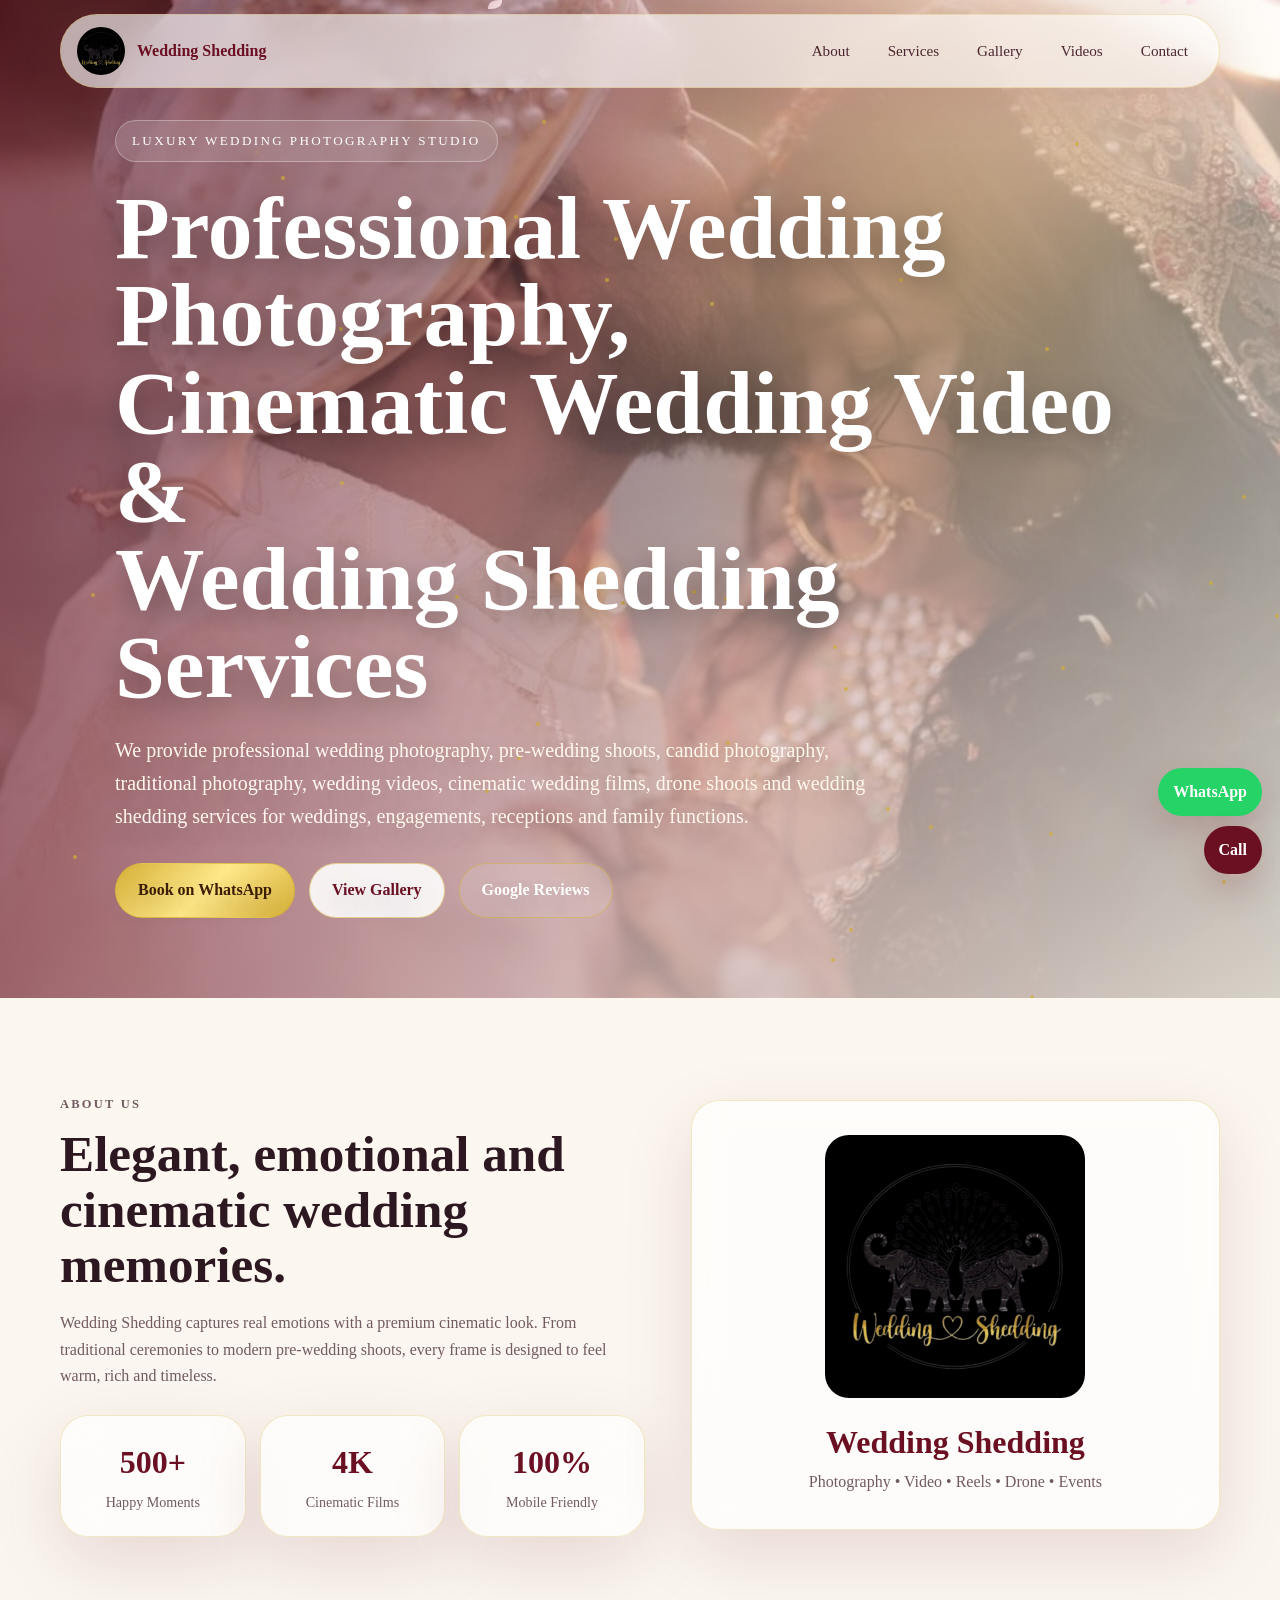
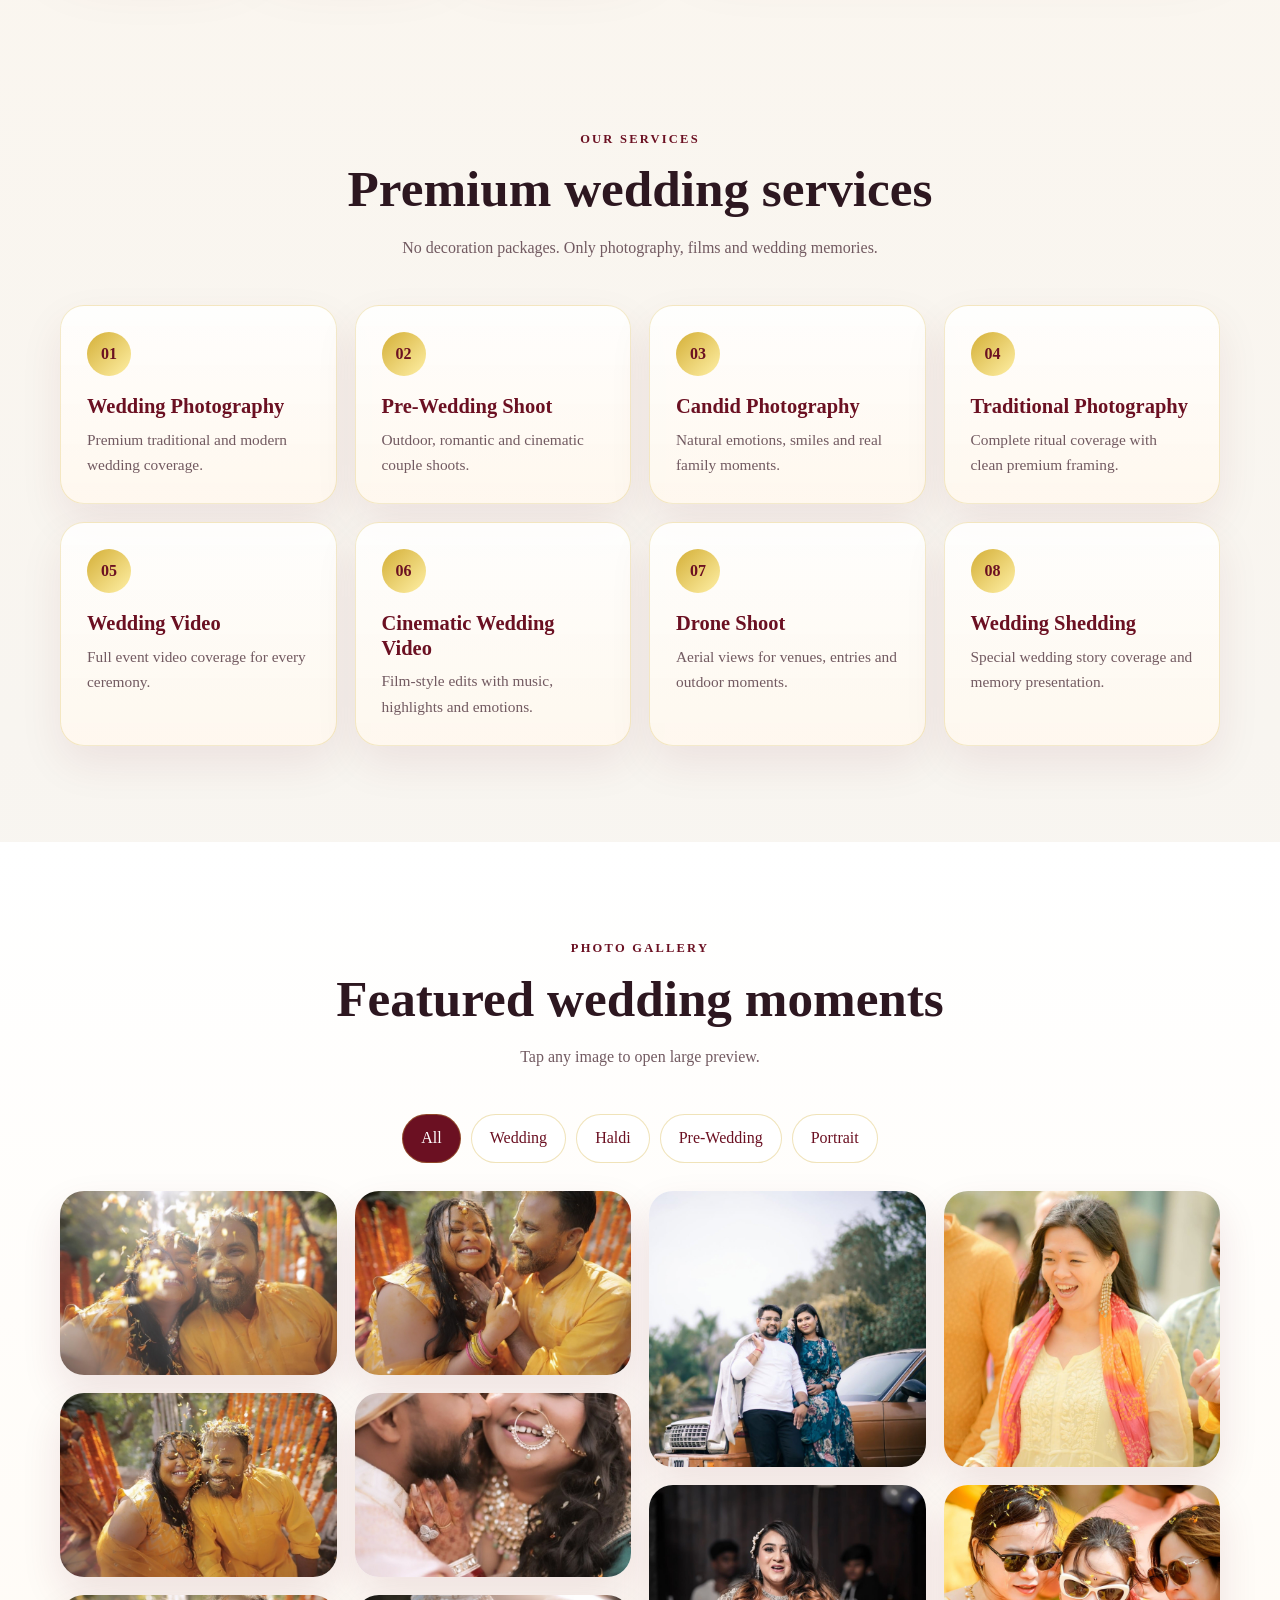
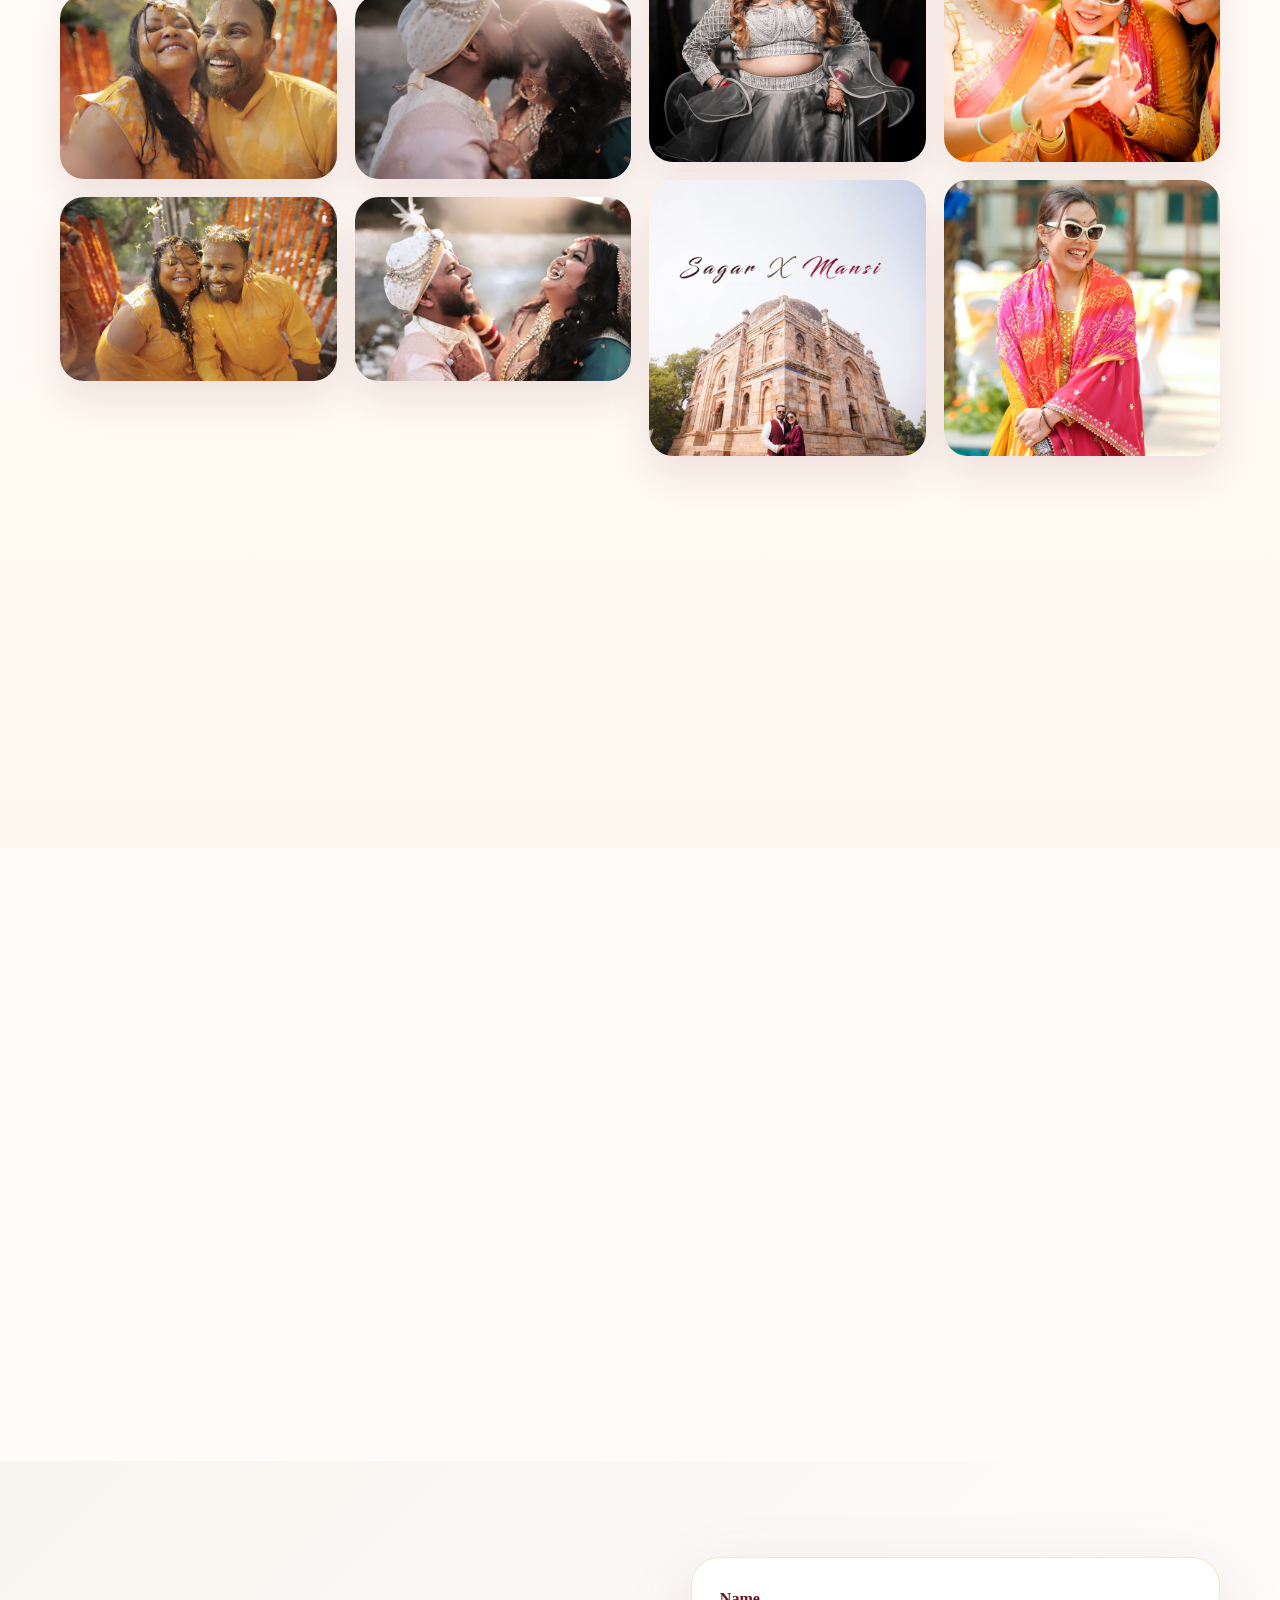
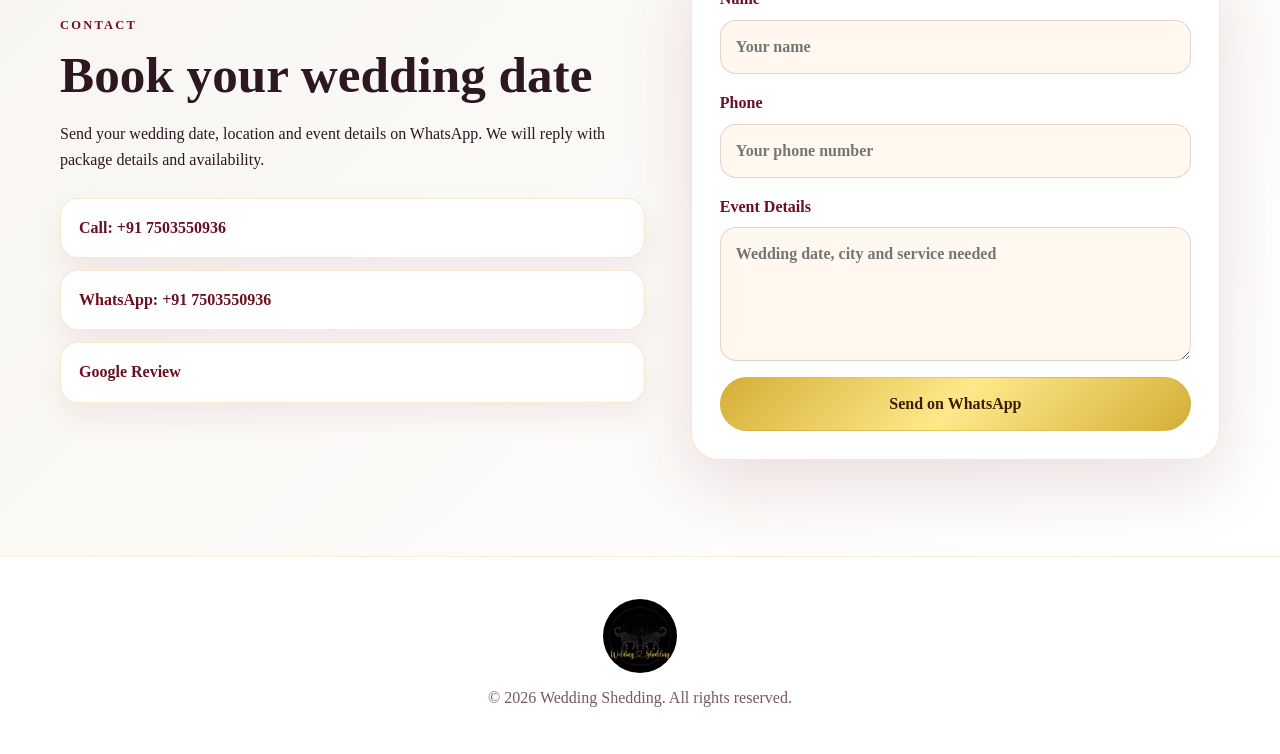
==== index.html @ 6fd7170a "Add files via upload" ====
<!doctype html>
<html lang="en">
<head>
  <meta charset="utf-8">
  <meta name="viewport" content="width=device-width, initial-scale=1">
  <title>Wedding Shedding | Wedding Photography & Cinematic Films</title>
  <meta name="description" content="Wedding Shedding provides professional wedding photography, cinematic wedding videos, pre-wedding shoots, candid photography, drone shoots and wedding shedding services.">
  <meta name="keywords" content="Wedding Shedding, wedding photography, cinematic wedding video, pre wedding shoot, candid photography, drone shoot">
  <meta name="theme-color" content="#fff8ee">
  <meta property="og:title" content="Wedding Shedding">
  <meta property="og:description" content="Professional wedding photography, cinematic videos and wedding shedding services.">
  <meta property="og:image" content="assets/images/hero.jpg">
  <link rel="icon" href="assets/images/logo.png">
  <link rel="stylesheet" href="assets/css/style.css">
</head>
<body>
  <div class="loader" id="loader"><span></span><p>Wedding Shedding</p></div>

  <header class="site-header" id="top">
    <a class="brand" href="#top" aria-label="Wedding Shedding home">
      <img src="assets/images/logo.png" alt="Wedding Shedding logo">
      <span>Wedding Shedding</span>
    </a>
    <button class="menu-toggle" aria-label="Open menu" aria-expanded="false">☰</button>
    <nav class="nav-links">
      <a href="#about">About</a>
      <a href="#services">Services</a>
      <a href="#gallery">Gallery</a>
      <a href="#videos">Videos</a>
      <a href="#contact">Contact</a>
    </nav>
  </header>

  <main>
    <section class="hero" aria-label="Wedding hero section">
      <img class="hero-bg" src="assets/images/hero.jpg" alt="Cinematic wedding couple background">
      <div class="hero-overlay"></div>
      <div class="petals" aria-hidden="true"></div>
      <div class="sparkles" aria-hidden="true"></div>
      <div class="hero-content reveal">
        <p class="eyebrow">Luxury Wedding Photography Studio</p>
        <h1>Professional Wedding Photography,<br>Cinematic Wedding Video &<br>Wedding Shedding Services</h1>
        <p class="hero-text">We provide professional wedding photography, pre-wedding shoots, candid photography, traditional photography, wedding videos, cinematic wedding films, drone shoots and wedding shedding services for weddings, engagements, receptions and family functions.</p>
        <div class="hero-actions">
          <a class="btn primary" href="https://wa.me/917503550936" target="_blank" rel="noopener">Book on WhatsApp</a>
          <a class="btn secondary" href="#gallery">View Gallery</a>
          <a class="btn ghost" href="https://g.page/r/CaNUqaPpp9tuEBM/review" target="_blank" rel="noopener">Google Reviews</a>
        </div>
      </div>
    </section>

    <section class="section intro" id="about">
      <div class="container two-col">
        <div class="reveal">
          <p class="section-kicker">About Us</p>
          <h2>Elegant, emotional and cinematic wedding memories.</h2>
          <p>Wedding Shedding captures real emotions with a premium cinematic look. From traditional ceremonies to modern pre-wedding shoots, every frame is designed to feel warm, rich and timeless.</p>
          <div class="stats">
            <div><strong>500+</strong><span>Happy Moments</span></div>
            <div><strong>4K</strong><span>Cinematic Films</span></div>
            <div><strong>100%</strong><span>Mobile Friendly</span></div>
          </div>
        </div>
        <div class="glass-card reveal delay">
          <img src="assets/images/logo.png" alt="Wedding Shedding brand mark">
          <h3>Wedding Shedding</h3>
          <p>Photography • Video • Reels • Drone • Events</p>
        </div>
      </div>
    </section>

    <section class="section services" id="services">
      <div class="container">
        <div class="section-head reveal">
          <p class="section-kicker">Our Services</p>
          <h2>Premium wedding services</h2>
          <p>No decoration packages. Only photography, films and wedding memories.</p>
        </div>
        <div class="service-grid">
          <article class="service-card reveal"><span>01</span><h3>Wedding Photography</h3><p>Premium traditional and modern wedding coverage.</p></article>
          <article class="service-card reveal"><span>02</span><h3>Pre-Wedding Shoot</h3><p>Outdoor, romantic and cinematic couple shoots.</p></article>
          <article class="service-card reveal"><span>03</span><h3>Candid Photography</h3><p>Natural emotions, smiles and real family moments.</p></article>
          <article class="service-card reveal"><span>04</span><h3>Traditional Photography</h3><p>Complete ritual coverage with clean premium framing.</p></article>
          <article class="service-card reveal"><span>05</span><h3>Wedding Video</h3><p>Full event video coverage for every ceremony.</p></article>
          <article class="service-card reveal"><span>06</span><h3>Cinematic Wedding Video</h3><p>Film-style edits with music, highlights and emotions.</p></article>
          <article class="service-card reveal"><span>07</span><h3>Drone Shoot</h3><p>Aerial views for venues, entries and outdoor moments.</p></article>
          <article class="service-card reveal"><span>08</span><h3>Wedding Shedding</h3><p>Special wedding story coverage and memory presentation.</p></article>
        </div>
      </div>
    </section>

    <section class="section gallery-section" id="gallery">
      <div class="container">
        <div class="section-head reveal">
          <p class="section-kicker">Photo Gallery</p>
          <h2>Featured wedding moments</h2>
          <p>Tap any image to open large preview.</p>
        </div>
        <div class="filter-row reveal">
          <button class="filter-btn active" data-filter="all">All</button>
          <button class="filter-btn" data-filter="wedding">Wedding</button>
          <button class="filter-btn" data-filter="haldi">Haldi</button>
          <button class="filter-btn" data-filter="prewedding">Pre-Wedding</button>
          <button class="filter-btn" data-filter="portrait">Portrait</button>
        </div>
        <div class="gallery-grid" id="galleryGrid">
          <button class="gallery-item reveal" data-category="wedding"><img loading="lazy" src="assets/images/photo-01.jpg" alt="Wedding moment 1"></button>
          <button class="gallery-item reveal" data-category="haldi"><img loading="lazy" src="assets/images/photo-02.jpg" alt="Haldi moment 2"></button>
          <button class="gallery-item reveal" data-category="haldi"><img loading="lazy" src="assets/images/photo-03.jpg" alt="Haldi moment 3"></button>
          <button class="gallery-item reveal" data-category="haldi"><img loading="lazy" src="assets/images/photo-04.jpg" alt="Haldi moment 4"></button>
          <button class="gallery-item reveal" data-category="haldi"><img loading="lazy" src="assets/images/photo-05.jpg" alt="Haldi moment 5"></button>
          <button class="gallery-item reveal" data-category="haldi"><img loading="lazy" src="assets/images/photo-06.jpg" alt="Haldi moment 6"></button>
          <button class="gallery-item reveal" data-category="haldi"><img loading="lazy" src="assets/images/photo-07.jpg" alt="Haldi moment 7"></button>
          <button class="gallery-item reveal" data-category="wedding"><img loading="lazy" src="assets/images/photo-08.jpg" alt="Wedding moment 8"></button>
          <button class="gallery-item reveal" data-category="wedding"><img loading="lazy" src="assets/images/photo-09.jpg" alt="Wedding moment 9"></button>
          <button class="gallery-item reveal" data-category="prewedding"><img loading="lazy" src="assets/images/photo-10.jpg" alt="Pre wedding moment 10"></button>
          <button class="gallery-item reveal" data-category="prewedding"><img loading="lazy" src="assets/images/photo-11.jpg" alt="Pre wedding moment 11"></button>
          <button class="gallery-item reveal" data-category="prewedding"><img loading="lazy" src="assets/images/photo-12.jpg" alt="Pre wedding moment 12"></button>
          <button class="gallery-item reveal" data-category="portrait"><img loading="lazy" src="assets/images/photo-13.jpg" alt="Portrait moment 13"></button>
          <button class="gallery-item reveal" data-category="haldi"><img loading="lazy" src="assets/images/photo-14.jpg" alt="Haldi portrait 14"></button>
          <button class="gallery-item reveal" data-category="haldi"><img loading="lazy" src="assets/images/photo-15.jpg" alt="Haldi portrait 15"></button>
          <button class="gallery-item reveal" data-category="haldi"><img loading="lazy" src="assets/images/photo-16.jpg" alt="Haldi portrait 16"></button>
          <button class="gallery-item reveal" data-category="portrait"><img loading="lazy" src="assets/images/photo-17.jpg" alt="Portrait 17"></button>
          <button class="gallery-item reveal" data-category="haldi"><img loading="lazy" src="assets/images/photo-18.jpg" alt="Haldi portrait 18"></button>
        </div>
      </div>
    </section>

    <section class="section video-section" id="videos">
      <div class="container">
        <div class="section-head reveal">
          <p class="section-kicker">Videos & Reels</p>
          <h2>Cinematic video style</h2>
          <p>Video files can be added later in the assets/videos folder. This static GitHub version is ready for photo portfolio and enquiry.</p>
        </div>
        <div class="video-cards">
          <div class="video-card reveal"><span>▶</span><h3>Wedding Film</h3><p>Highlight reels and full ceremony videos.</p></div>
          <div class="video-card reveal"><span>◆</span><h3>Instagram Reels</h3><p>Short vertical edits for social media.</p></div>
          <div class="video-card reveal"><span>✦</span><h3>Drone Moments</h3><p>Venue, entry and outdoor aerial shots.</p></div>
        </div>
      </div>
    </section>

    <section class="section contact" id="contact">
      <div class="container two-col">
        <div class="reveal">
          <p class="section-kicker">Contact</p>
          <h2>Book your wedding date</h2>
          <p>Send your wedding date, location and event details on WhatsApp. We will reply with package details and availability.</p>
          <div class="contact-list">
            <a href="tel:+917503550936">Call: +91 7503550936</a>
            <a href="https://wa.me/917503550936" target="_blank" rel="noopener">WhatsApp: +91 7503550936</a>
            <a href="https://g.page/r/CaNUqaPpp9tuEBM/review" target="_blank" rel="noopener">Google Review</a>
          </div>
        </div>
        <form class="contact-form reveal delay" id="contactForm">
          <label>Name<input type="text" id="name" placeholder="Your name" required></label>
          <label>Phone<input type="tel" id="phone" placeholder="Your phone number" required></label>
          <label>Event Details<textarea id="message" rows="4" placeholder="Wedding date, city and service needed" required></textarea></label>
          <button class="btn primary" type="submit">Send on WhatsApp</button>
        </form>
      </div>
    </section>
  </main>

  <footer class="footer">
    <img src="assets/images/logo.png" alt="Wedding Shedding logo">
    <p>© <span id="year"></span> Wedding Shedding. All rights reserved.</p>
  </footer>

  <a class="float whatsapp" href="https://wa.me/917503550936" target="_blank" rel="noopener" aria-label="WhatsApp">WhatsApp</a>
  <a class="float call" href="tel:+917503550936" aria-label="Call">Call</a>

  <div class="lightbox" id="lightbox" aria-hidden="true">
    <button class="lightbox-close" aria-label="Close preview">×</button>
    <img src="" alt="Gallery preview">
  </div>

  <script src="assets/js/main.js"></script>
</body>
</html>
---- assets/css/style.css ----
:root{
  --white:#ffffff;
  --ivory:#f8f5f0;
  --gold:#d4af37;
  --maroon:#6b1022;
  --blush:#f7d6d9;
  --cream:#fff8ee;
  --ink:#2d1720;
  --muted:#725a61;
  --card:rgba(255,255,255,.68);
  --shadow:0 24px 70px rgba(107,16,34,.13);
  --radius:28px;
}
*{box-sizing:border-box;margin:0;padding:0}
html{scroll-behavior:smooth}
body{font-family:Georgia,'Times New Roman',serif;background:linear-gradient(180deg,var(--cream),var(--ivory) 42%,#fff);color:var(--ink);line-height:1.65;overflow-x:hidden}
a{text-decoration:none;color:inherit}
button,input,textarea{font:inherit}
img{max-width:100%;display:block}
.container{width:min(1160px,92%);margin:auto}.section{padding:96px 0}.section-kicker{color:var(--maroon);letter-spacing:.18em;text-transform:uppercase;font-size:.78rem;font-weight:700}.section h2{font-size:clamp(2rem,4vw,4rem);line-height:1.08;margin:12px 0 18px}.section-head{text-align:center;max-width:760px;margin:0 auto 44px}.section-head p:last-child{color:var(--muted)}
.loader{position:fixed;inset:0;background:var(--cream);z-index:9999;display:grid;place-items:center;gap:14px;transition:opacity .45s ease,visibility .45s ease}.loader span{width:56px;height:56px;border-radius:50%;border:3px solid rgba(212,175,55,.28);border-top-color:var(--gold);animation:spin 1s linear infinite}.loader p{color:var(--maroon);letter-spacing:.16em;text-transform:uppercase;font-size:.76rem}.loader.hide{opacity:0;visibility:hidden}@keyframes spin{to{transform:rotate(360deg)}}
.site-header{position:fixed;top:14px;left:50%;transform:translateX(-50%);width:min(1160px,94%);height:74px;padding:10px 16px;display:flex;align-items:center;justify-content:space-between;z-index:1000;border:1px solid rgba(212,175,55,.28);border-radius:999px;background:rgba(255,255,255,.62);backdrop-filter:blur(18px);box-shadow:0 14px 45px rgba(107,16,34,.1)}.brand{display:flex;align-items:center;gap:12px;font-weight:700;color:var(--maroon)}.brand img{width:48px;height:48px;border-radius:50%;object-fit:cover;background:#fff}.nav-links{display:flex;align-items:center;gap:8px}.nav-links a{padding:10px 15px;border-radius:999px;font-size:.95rem;color:#4b2630}.nav-links a:hover{background:var(--cream);color:var(--maroon)}.menu-toggle{display:none;border:0;background:var(--maroon);color:#fff;width:44px;height:44px;border-radius:50%;cursor:pointer}
.hero{min-height:100vh;position:relative;display:grid;place-items:center;overflow:hidden;padding:120px 18px 80px}.hero-bg{position:absolute;inset:0;width:100%;height:100%;object-fit:cover;transform:scale(1.05);animation:slowZoom 16s ease-in-out infinite alternate}.hero-overlay{position:absolute;inset:0;background:linear-gradient(90deg,rgba(107,16,34,.58),rgba(107,16,34,.2),rgba(255,248,238,.35)),radial-gradient(circle at 74% 24%,rgba(212,175,55,.34),transparent 32%),linear-gradient(180deg,rgba(255,248,238,.05),rgba(255,248,238,.76))}.hero-content{position:relative;z-index:2;width:min(1050px,94%);color:#fff;text-shadow:0 10px 30px rgba(0,0,0,.32)}.eyebrow{display:inline-flex;padding:9px 16px;border:1px solid rgba(255,255,255,.32);border-radius:999px;background:rgba(255,255,255,.13);backdrop-filter:blur(10px);font-size:.82rem;letter-spacing:.18em;text-transform:uppercase;margin-bottom:22px}.hero h1{font-size:clamp(2.4rem,7vw,6.6rem);line-height:.98;max-width:1020px}.hero-text{max-width:800px;margin:24px 0 30px;font-size:clamp(1rem,2vw,1.25rem);color:#fff8ee}.hero-actions{display:flex;gap:14px;flex-wrap:wrap}.btn{display:inline-flex;align-items:center;justify-content:center;min-height:48px;padding:13px 22px;border-radius:999px;border:1px solid rgba(212,175,55,.5);font-weight:700;cursor:pointer;transition:transform .25s ease,box-shadow .25s ease,background .25s ease}.btn:hover{transform:translateY(-3px);box-shadow:0 16px 34px rgba(107,16,34,.18)}.btn.primary{background:linear-gradient(135deg,var(--gold),#ffe88a,var(--gold));color:#3b1d00}.btn.secondary{background:rgba(255,255,255,.88);color:var(--maroon)}.btn.ghost{background:rgba(255,255,255,.12);color:#fff;backdrop-filter:blur(10px)}@keyframes slowZoom{to{transform:scale(1.12) translate3d(-1.5%,1%,0)}}
.petals,.sparkles{position:absolute;inset:0;pointer-events:none;z-index:1}.petal{position:absolute;width:14px;height:9px;background:linear-gradient(135deg,#f7d6d9,#fff3f4);border-radius:80% 0 80% 0;opacity:.85;animation:fall linear infinite}.spark{position:absolute;width:4px;height:4px;background:var(--gold);border-radius:50%;box-shadow:0 0 16px var(--gold);opacity:.7;animation:twinkle linear infinite}@keyframes fall{to{transform:translate3d(var(--drift),110vh,0) rotate(360deg)}}@keyframes twinkle{50%{opacity:.2;transform:scale(1.8)}100%{opacity:.7;transform:scale(1)}}
.two-col{display:grid;grid-template-columns:1.05fr .95fr;gap:46px;align-items:center}.intro p{color:var(--muted)}.stats{display:grid;grid-template-columns:repeat(3,1fr);gap:14px;margin-top:26px}.stats div,.glass-card{background:var(--card);border:1px solid rgba(212,175,55,.28);box-shadow:var(--shadow);border-radius:var(--radius);backdrop-filter:blur(16px)}.stats div{padding:20px;text-align:center}.stats strong{display:block;font-size:2rem;color:var(--maroon)}.stats span{font-size:.88rem;color:var(--muted)}.glass-card{padding:34px;text-align:center}.glass-card img{width:260px;margin:0 auto 18px;border-radius:24px}.glass-card h3{font-size:2rem;color:var(--maroon)}.glass-card p{color:var(--muted)}
.service-grid{display:grid;grid-template-columns:repeat(4,1fr);gap:18px}.service-card{padding:26px;border-radius:24px;background:linear-gradient(180deg,rgba(255,255,255,.86),rgba(255,248,238,.88));border:1px solid rgba(212,175,55,.25);box-shadow:0 18px 44px rgba(107,16,34,.08);transition:.25s ease}.service-card:hover{transform:translateY(-8px);box-shadow:var(--shadow)}.service-card span{display:inline-grid;place-items:center;width:44px;height:44px;border-radius:50%;background:linear-gradient(135deg,var(--gold),#fff0a6);color:var(--maroon);font-weight:700;margin-bottom:18px}.service-card h3{font-size:1.28rem;color:var(--maroon);line-height:1.2;margin-bottom:8px}.service-card p{color:var(--muted);font-size:.96rem}
.gallery-section{background:linear-gradient(180deg,#fff,var(--cream))}.filter-row{display:flex;justify-content:center;gap:10px;flex-wrap:wrap;margin-bottom:28px}.filter-btn{border:1px solid rgba(212,175,55,.35);background:#fff;padding:10px 18px;border-radius:999px;color:var(--maroon);cursor:pointer}.filter-btn.active,.filter-btn:hover{background:var(--maroon);color:#fff}.gallery-grid{columns:4 230px;column-gap:18px}.gallery-item{width:100%;display:block;margin:0 0 18px;border:0;border-radius:24px;overflow:hidden;background:#fff;box-shadow:0 18px 40px rgba(107,16,34,.11);cursor:pointer;break-inside:avoid;position:relative}.gallery-item img{width:100%;height:auto;transition:transform .35s ease}.gallery-item:hover img{transform:scale(1.05)}.gallery-item.is-hidden{display:none}
.video-cards{display:grid;grid-template-columns:repeat(3,1fr);gap:20px}.video-card{min-height:220px;border-radius:28px;padding:28px;background:radial-gradient(circle at top right,rgba(212,175,55,.23),transparent 42%),linear-gradient(145deg,#fff,var(--cream));border:1px solid rgba(212,175,55,.24);box-shadow:var(--shadow)}.video-card span{font-size:2.4rem;color:var(--gold);display:block;margin-bottom:18px}.video-card h3{font-size:1.5rem;color:var(--maroon)}.video-card p{color:var(--muted)}
.contact{background:linear-gradient(135deg,var(--ivory),#fff)}.contact-list{display:grid;gap:12px;margin-top:24px}.contact-list a{padding:16px 18px;background:#fff;border:1px solid rgba(212,175,55,.25);border-radius:18px;box-shadow:0 14px 30px rgba(107,16,34,.07);color:var(--maroon);font-weight:700}.contact-form{background:#fff;border:1px solid rgba(212,175,55,.28);border-radius:28px;padding:28px;box-shadow:var(--shadow);display:grid;gap:16px}.contact-form label{display:grid;gap:7px;color:var(--maroon);font-weight:700}.contact-form input,.contact-form textarea{width:100%;border:1px solid rgba(107,16,34,.16);border-radius:16px;padding:13px 15px;background:var(--cream);outline:none;color:var(--ink)}.contact-form input:focus,.contact-form textarea:focus{border-color:var(--gold);box-shadow:0 0 0 4px rgba(212,175,55,.16)}
.footer{text-align:center;padding:42px 18px;background:#fff;border-top:1px solid rgba(212,175,55,.2);color:var(--muted)}.footer img{width:74px;height:74px;object-fit:cover;border-radius:50%;margin:0 auto 12px}.float{position:fixed;right:18px;z-index:900;padding:11px 15px;border-radius:999px;font-weight:700;box-shadow:0 16px 34px rgba(107,16,34,.18)}.whatsapp{bottom:84px;background:#25d366;color:#fff}.call{bottom:26px;background:var(--maroon);color:#fff}.lightbox{position:fixed;inset:0;background:rgba(45,23,32,.88);display:grid;place-items:center;padding:22px;z-index:2000;opacity:0;visibility:hidden;transition:.25s ease}.lightbox.open{opacity:1;visibility:visible}.lightbox img{max-height:88vh;max-width:min(1100px,94vw);border-radius:22px;box-shadow:0 30px 90px rgba(0,0,0,.42)}.lightbox-close{position:absolute;top:18px;right:20px;width:48px;height:48px;border:0;border-radius:50%;font-size:2rem;background:#fff;color:var(--maroon);cursor:pointer}.reveal{opacity:0;transform:translateY(28px);transition:opacity .7s ease,transform .7s ease}.reveal.visible{opacity:1;transform:none}.delay{transition-delay:.15s}
@media(max-width:980px){.two-col{grid-template-columns:1fr}.service-grid{grid-template-columns:repeat(2,1fr)}.video-cards{grid-template-columns:1fr}.hero{text-align:left}.stats{grid-template-columns:1fr 1fr 1fr}}
@media(max-width:760px){.site-header{top:10px;height:66px}.brand span{display:none}.brand img{width:44px;height:44px}.menu-toggle{display:block}.nav-links{position:absolute;top:78px;left:0;right:0;display:none;flex-direction:column;padding:14px;border-radius:24px;background:rgba(255,255,255,.94);box-shadow:var(--shadow)}.nav-links.open{display:flex}.nav-links a{width:100%;text-align:center}.hero{padding-top:108px}.hero h1{font-size:2.55rem}.hero-actions{display:grid}.btn{width:100%}.section{padding:70px 0}.service-grid{grid-template-columns:1fr}.stats{grid-template-columns:1fr}.gallery-grid{columns:2 150px}.float{right:12px;font-size:.86rem}.whatsapp{bottom:78px}.call{bottom:22px}}
@media(max-width:420px){.gallery-grid{columns:1}.hero h1{font-size:2.2rem}.hero-text{font-size:1rem}.section h2{font-size:2rem}}
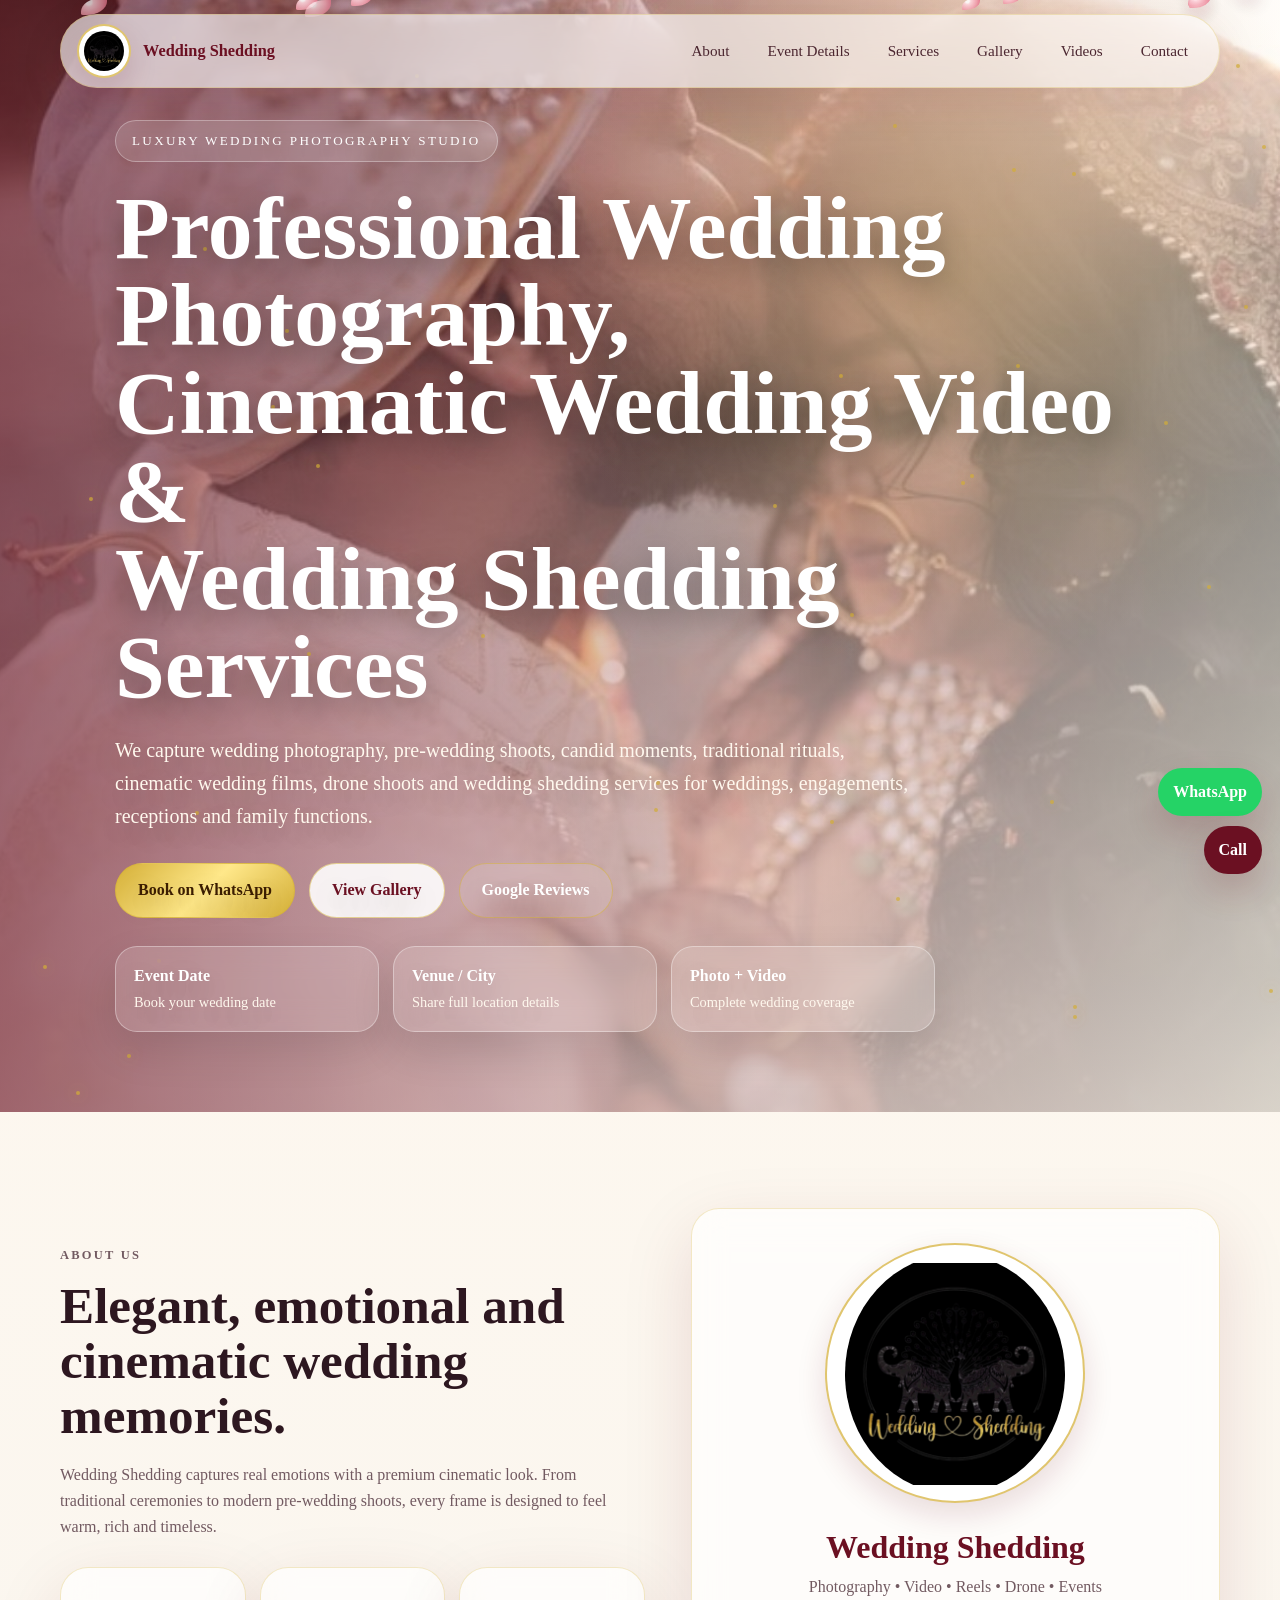
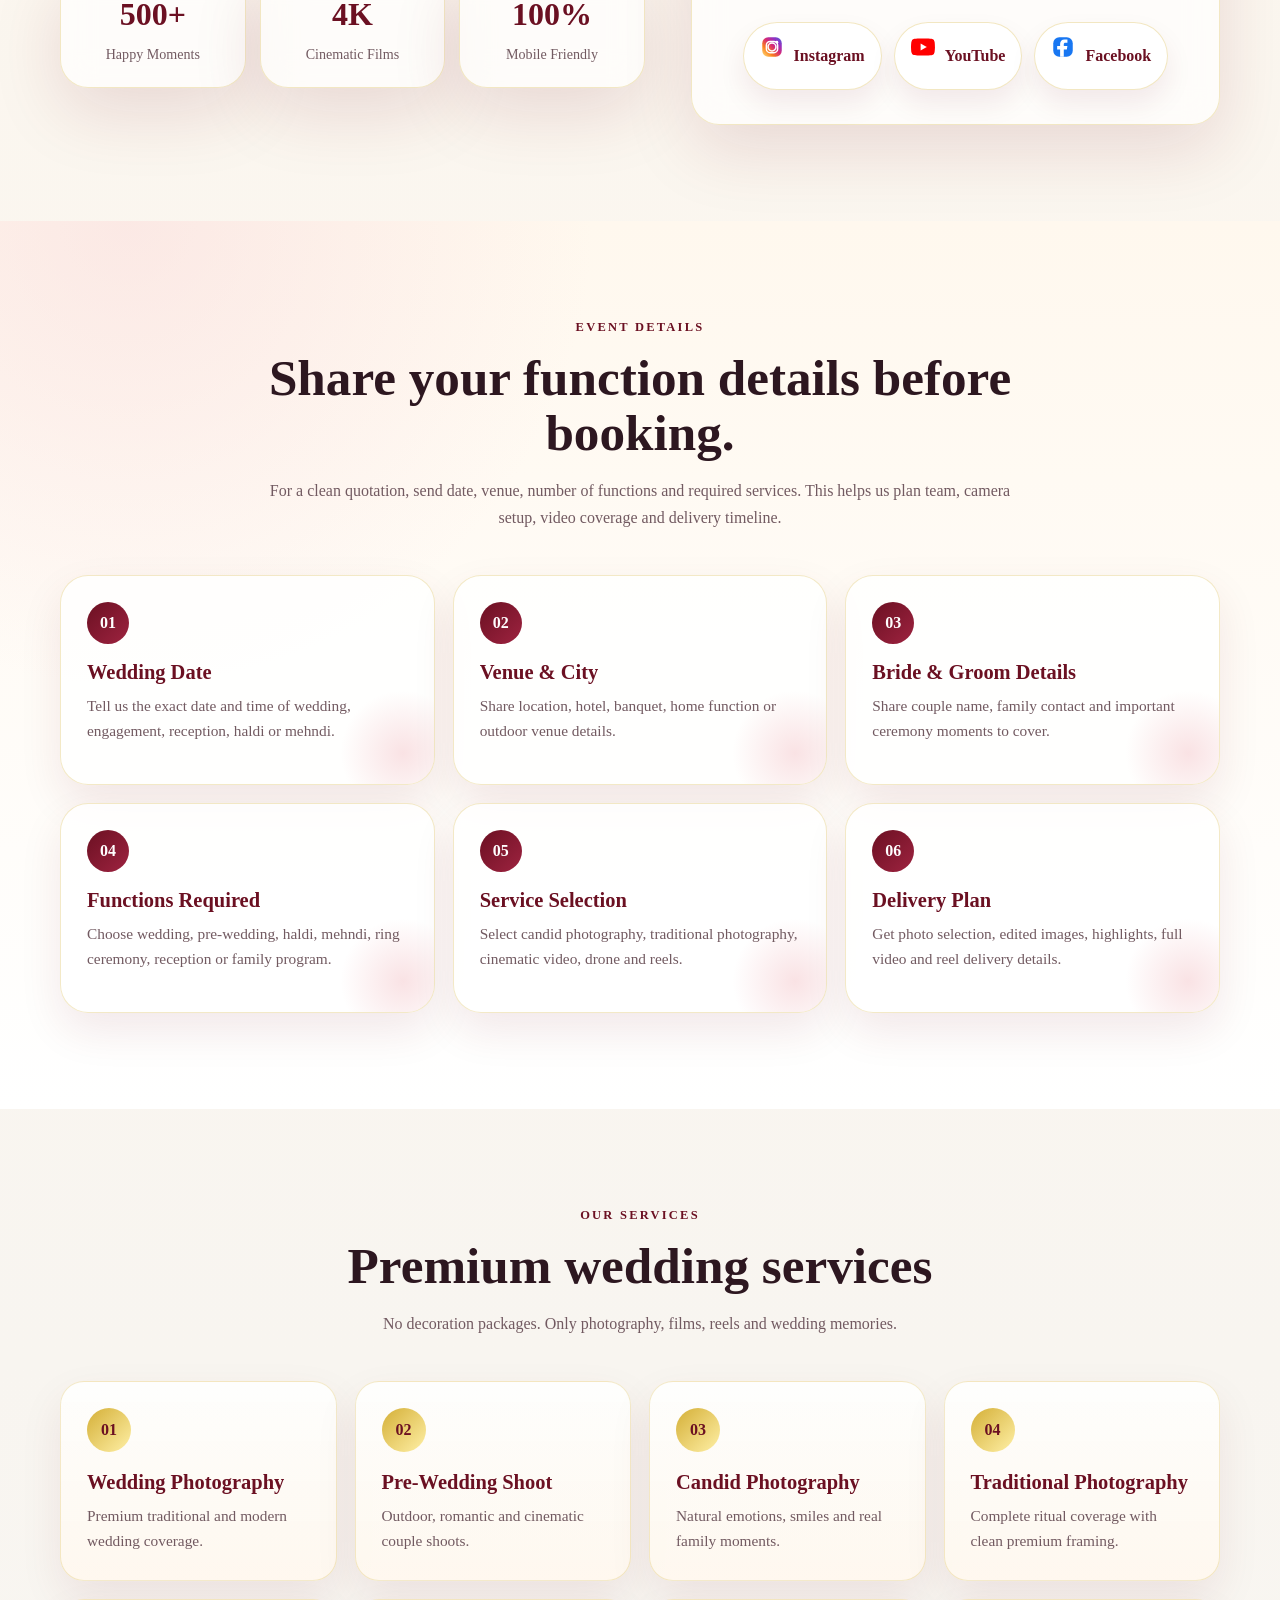
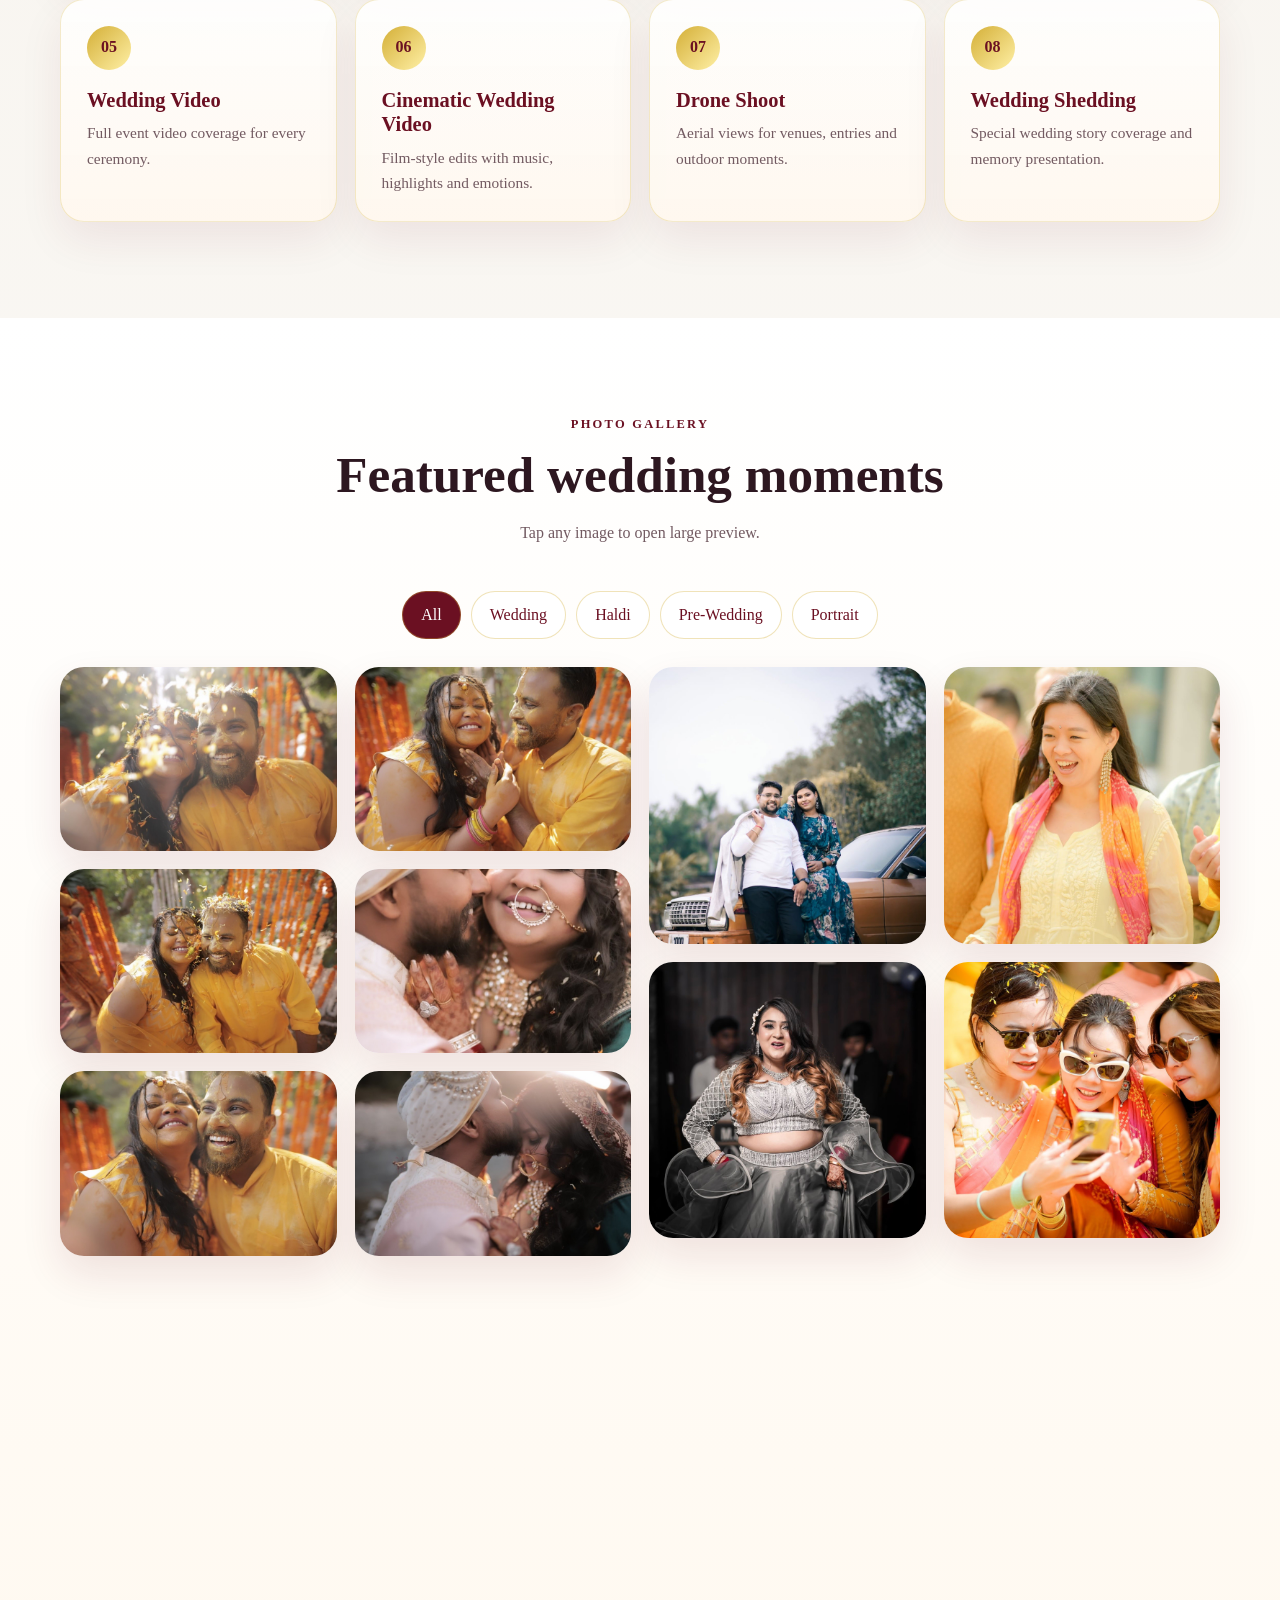
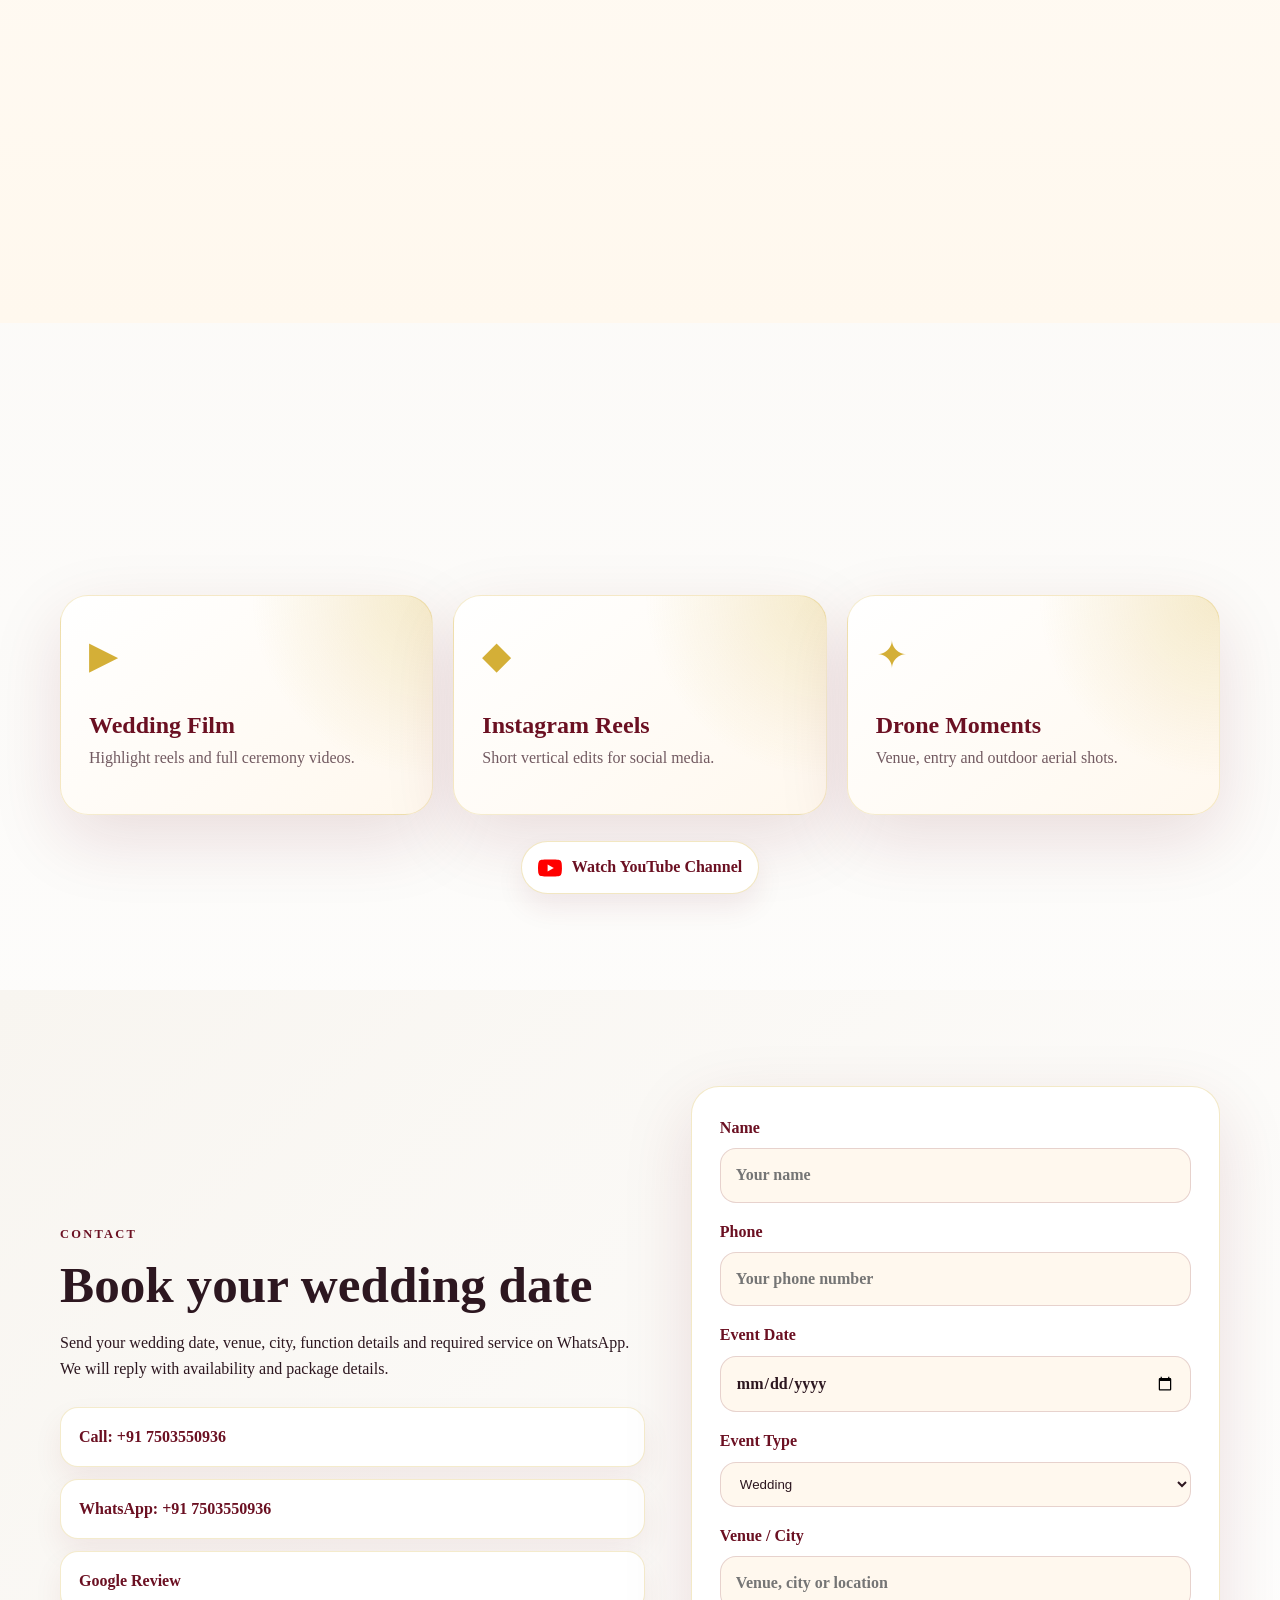
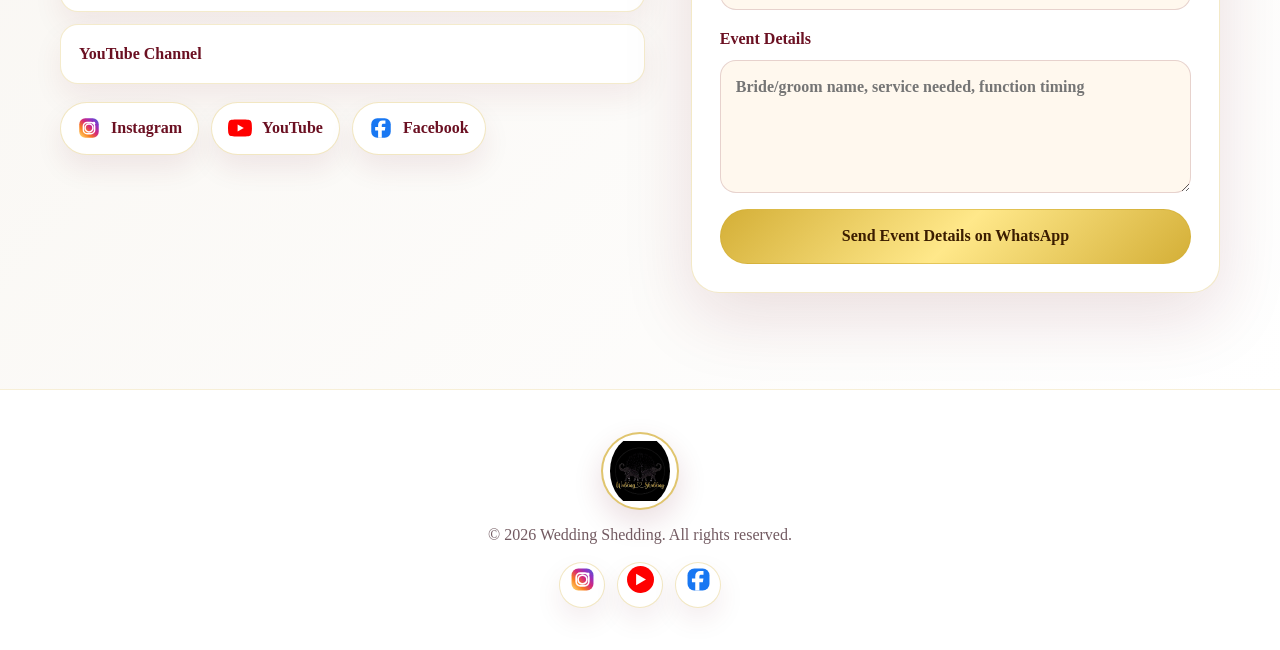
==== commit fc192ed7: "Add files via upload" ====
--- a/index.html
+++ b/index.html
@@ -4,11 +4,11 @@
   <meta charset="utf-8">
   <meta name="viewport" content="width=device-width, initial-scale=1">
   <title>Wedding Shedding | Wedding Photography & Cinematic Films</title>
-  <meta name="description" content="Wedding Shedding provides professional wedding photography, cinematic wedding videos, pre-wedding shoots, candid photography, drone shoots and wedding shedding services.">
-  <meta name="keywords" content="Wedding Shedding, wedding photography, cinematic wedding video, pre wedding shoot, candid photography, drone shoot">
+  <meta name="description" content="Wedding Shedding provides professional wedding photography, cinematic wedding videos, pre-wedding shoots, candid photography, drone shoots and wedding shedding services for weddings, engagements, receptions and family functions.">
+  <meta name="keywords" content="Wedding Shedding, wedding photography, cinematic wedding video, pre wedding shoot, candid photography, drone shoot, wedding reels">
   <meta name="theme-color" content="#fff8ee">
   <meta property="og:title" content="Wedding Shedding">
-  <meta property="og:description" content="Professional wedding photography, cinematic videos and wedding shedding services.">
+  <meta property="og:description" content="Professional wedding photography, cinematic videos, reels and wedding shedding services.">
   <meta property="og:image" content="assets/images/hero.jpg">
   <link rel="icon" href="assets/images/logo.png">
   <link rel="stylesheet" href="assets/css/style.css">
@@ -18,12 +18,13 @@
 
   <header class="site-header" id="top">
     <a class="brand" href="#top" aria-label="Wedding Shedding home">
-      <img src="assets/images/logo.png" alt="Wedding Shedding logo">
+      <span class="logo-circle"><img src="assets/images/logo.png" alt="Wedding Shedding logo"></span>
       <span>Wedding Shedding</span>
     </a>
     <button class="menu-toggle" aria-label="Open menu" aria-expanded="false">☰</button>
     <nav class="nav-links">
       <a href="#about">About</a>
+      <a href="#event-details">Event Details</a>
       <a href="#services">Services</a>
       <a href="#gallery">Gallery</a>
       <a href="#videos">Videos</a>
@@ -40,11 +41,16 @@
       <div class="hero-content reveal">
         <p class="eyebrow">Luxury Wedding Photography Studio</p>
         <h1>Professional Wedding Photography,<br>Cinematic Wedding Video &<br>Wedding Shedding Services</h1>
-        <p class="hero-text">We provide professional wedding photography, pre-wedding shoots, candid photography, traditional photography, wedding videos, cinematic wedding films, drone shoots and wedding shedding services for weddings, engagements, receptions and family functions.</p>
+        <p class="hero-text">We capture wedding photography, pre-wedding shoots, candid moments, traditional rituals, cinematic wedding films, drone shoots and wedding shedding services for weddings, engagements, receptions and family functions.</p>
         <div class="hero-actions">
           <a class="btn primary" href="https://wa.me/917503550936" target="_blank" rel="noopener">Book on WhatsApp</a>
           <a class="btn secondary" href="#gallery">View Gallery</a>
           <a class="btn ghost" href="https://g.page/r/CaNUqaPpp9tuEBM/review" target="_blank" rel="noopener">Google Reviews</a>
+        </div>
+        <div class="hero-mini-cards" aria-label="Quick event details">
+          <div><strong>Event Date</strong><span>Book your wedding date</span></div>
+          <div><strong>Venue / City</strong><span>Share full location details</span></div>
+          <div><strong>Photo + Video</strong><span>Complete wedding coverage</span></div>
         </div>
       </div>
     </section>
@@ -62,9 +68,38 @@
           </div>
         </div>
         <div class="glass-card reveal delay">
-          <img src="assets/images/logo.png" alt="Wedding Shedding brand mark">
+          <span class="big-logo-circle"><img src="assets/images/logo.png" alt="Wedding Shedding brand mark"></span>
           <h3>Wedding Shedding</h3>
           <p>Photography • Video • Reels • Drone • Events</p>
+          <div class="social-row centered">
+            <a class="social-btn instagram" href="https://www.instagram.com/weddingshedding_0?igsh=Mmc3cTNzMWtoZmJz" target="_blank" rel="noopener" aria-label="Instagram">
+              <img src="assets/icons/instagram.svg" alt="Instagram logo"><span>Instagram</span>
+            </a>
+            <a class="social-btn youtube" href="https://www.youtube.com/@weddingshedding2308" target="_blank" rel="noopener" aria-label="YouTube">
+              <img src="assets/icons/youtube.svg" alt="YouTube logo"><span>YouTube</span>
+            </a>
+            <a class="social-btn facebook" href="https://www.facebook.com/share/18152zhTNz/" target="_blank" rel="noopener" aria-label="Facebook">
+              <img src="assets/icons/facebook.svg" alt="Facebook logo"><span>Facebook</span>
+            </a>
+          </div>
+        </div>
+      </div>
+    </section>
+
+    <section class="section event-details" id="event-details">
+      <div class="container">
+        <div class="section-head reveal">
+          <p class="section-kicker">Event Details</p>
+          <h2>Share your function details before booking.</h2>
+          <p>For a clean quotation, send date, venue, number of functions and required services. This helps us plan team, camera setup, video coverage and delivery timeline.</p>
+        </div>
+        <div class="event-grid">
+          <article class="event-card reveal"><span>01</span><h3>Wedding Date</h3><p>Tell us the exact date and time of wedding, engagement, reception, haldi or mehndi.</p></article>
+          <article class="event-card reveal"><span>02</span><h3>Venue & City</h3><p>Share location, hotel, banquet, home function or outdoor venue details.</p></article>
+          <article class="event-card reveal"><span>03</span><h3>Bride & Groom Details</h3><p>Share couple name, family contact and important ceremony moments to cover.</p></article>
+          <article class="event-card reveal"><span>04</span><h3>Functions Required</h3><p>Choose wedding, pre-wedding, haldi, mehndi, ring ceremony, reception or family program.</p></article>
+          <article class="event-card reveal"><span>05</span><h3>Service Selection</h3><p>Select candid photography, traditional photography, cinematic video, drone and reels.</p></article>
+          <article class="event-card reveal"><span>06</span><h3>Delivery Plan</h3><p>Get photo selection, edited images, highlights, full video and reel delivery details.</p></article>
         </div>
       </div>
     </section>
@@ -74,7 +109,7 @@
         <div class="section-head reveal">
           <p class="section-kicker">Our Services</p>
           <h2>Premium wedding services</h2>
-          <p>No decoration packages. Only photography, films and wedding memories.</p>
+          <p>No decoration packages. Only photography, films, reels and wedding memories.</p>
         </div>
         <div class="service-grid">
           <article class="service-card reveal"><span>01</span><h3>Wedding Photography</h3><p>Premium traditional and modern wedding coverage.</p></article>
@@ -131,12 +166,17 @@
         <div class="section-head reveal">
           <p class="section-kicker">Videos & Reels</p>
           <h2>Cinematic video style</h2>
-          <p>Video files can be added later in the assets/videos folder. This static GitHub version is ready for photo portfolio and enquiry.</p>
+          <p>Wedding films, Instagram reels and drone moments can be added as links or uploaded later.</p>
         </div>
         <div class="video-cards">
           <div class="video-card reveal"><span>▶</span><h3>Wedding Film</h3><p>Highlight reels and full ceremony videos.</p></div>
           <div class="video-card reveal"><span>◆</span><h3>Instagram Reels</h3><p>Short vertical edits for social media.</p></div>
           <div class="video-card reveal"><span>✦</span><h3>Drone Moments</h3><p>Venue, entry and outdoor aerial shots.</p></div>
+        </div>
+        <div class="social-row centered reveal" style="margin-top:26px">
+          <a class="social-btn youtube" href="https://www.youtube.com/@weddingshedding2308" target="_blank" rel="noopener" aria-label="Watch Wedding Shedding on YouTube">
+            <img src="assets/icons/youtube.svg" alt="YouTube logo"><span>Watch YouTube Channel</span>
+          </a>
         </div>
       </div>
     </section>
@@ -146,26 +186,55 @@
         <div class="reveal">
           <p class="section-kicker">Contact</p>
           <h2>Book your wedding date</h2>
-          <p>Send your wedding date, location and event details on WhatsApp. We will reply with package details and availability.</p>
+          <p>Send your wedding date, venue, city, function details and required service on WhatsApp. We will reply with availability and package details.</p>
           <div class="contact-list">
             <a href="tel:+917503550936">Call: +91 7503550936</a>
             <a href="https://wa.me/917503550936" target="_blank" rel="noopener">WhatsApp: +91 7503550936</a>
             <a href="https://g.page/r/CaNUqaPpp9tuEBM/review" target="_blank" rel="noopener">Google Review</a>
+            <a href="https://www.youtube.com/@weddingshedding2308" target="_blank" rel="noopener">YouTube Channel</a>
+          </div>
+          <div class="social-row contact-social">
+            <a class="social-btn instagram" href="https://www.instagram.com/weddingshedding_0?igsh=Mmc3cTNzMWtoZmJz" target="_blank" rel="noopener" aria-label="Instagram">
+              <img src="assets/icons/instagram.svg" alt="Instagram logo"><span>Instagram</span>
+            </a>
+            <a class="social-btn youtube" href="https://www.youtube.com/@weddingshedding2308" target="_blank" rel="noopener" aria-label="YouTube">
+              <img src="assets/icons/youtube.svg" alt="YouTube logo"><span>YouTube</span>
+            </a>
+            <a class="social-btn facebook" href="https://www.facebook.com/share/18152zhTNz/" target="_blank" rel="noopener" aria-label="Facebook">
+              <img src="assets/icons/facebook.svg" alt="Facebook logo"><span>Facebook</span>
+            </a>
           </div>
         </div>
         <form class="contact-form reveal delay" id="contactForm">
           <label>Name<input type="text" id="name" placeholder="Your name" required></label>
           <label>Phone<input type="tel" id="phone" placeholder="Your phone number" required></label>
-          <label>Event Details<textarea id="message" rows="4" placeholder="Wedding date, city and service needed" required></textarea></label>
-          <button class="btn primary" type="submit">Send on WhatsApp</button>
+          <label>Event Date<input type="date" id="eventDate"></label>
+          <label>Event Type
+            <select id="eventType">
+              <option>Wedding</option>
+              <option>Engagement</option>
+              <option>Reception</option>
+              <option>Pre-Wedding</option>
+              <option>Haldi / Mehndi</option>
+              <option>Family Function</option>
+            </select>
+          </label>
+          <label>Venue / City<input type="text" id="venue" placeholder="Venue, city or location"></label>
+          <label>Event Details<textarea id="message" rows="4" placeholder="Bride/groom name, service needed, function timing" required></textarea></label>
+          <button class="btn primary" type="submit">Send Event Details on WhatsApp</button>
         </form>
       </div>
     </section>
   </main>
 
   <footer class="footer">
-    <img src="assets/images/logo.png" alt="Wedding Shedding logo">
+    <span class="footer-logo-circle"><img src="assets/images/logo.png" alt="Wedding Shedding logo"></span>
     <p>© <span id="year"></span> Wedding Shedding. All rights reserved.</p>
+    <div class="social-row centered footer-social">
+      <a class="social-icon-only" href="https://www.instagram.com/weddingshedding_0?igsh=Mmc3cTNzMWtoZmJz" target="_blank" rel="noopener" aria-label="Instagram"><img src="assets/icons/instagram.svg" alt="Instagram logo"></a>
+      <a class="social-icon-only" href="https://www.youtube.com/@weddingshedding2308" target="_blank" rel="noopener" aria-label="YouTube"><img src="assets/icons/youtube.svg" alt="YouTube logo"></a>
+      <a class="social-icon-only" href="https://www.facebook.com/share/18152zhTNz/" target="_blank" rel="noopener" aria-label="Facebook"><img src="assets/icons/facebook.svg" alt="Facebook logo"></a>
+    </div>
   </footer>
 
   <a class="float whatsapp" href="https://wa.me/917503550936" target="_blank" rel="noopener" aria-label="WhatsApp">WhatsApp</a>
--- a/assets/css/style.css
+++ b/assets/css/style.css
@@ -31,3 +31,13 @@
 @media(max-width:980px){.two-col{grid-template-columns:1fr}.service-grid{grid-template-columns:repeat(2,1fr)}.video-cards{grid-template-columns:1fr}.hero{text-align:left}.stats{grid-template-columns:1fr 1fr 1fr}}
 @media(max-width:760px){.site-header{top:10px;height:66px}.brand span{display:none}.brand img{width:44px;height:44px}.menu-toggle{display:block}.nav-links{position:absolute;top:78px;left:0;right:0;display:none;flex-direction:column;padding:14px;border-radius:24px;background:rgba(255,255,255,.94);box-shadow:var(--shadow)}.nav-links.open{display:flex}.nav-links a{width:100%;text-align:center}.hero{padding-top:108px}.hero h1{font-size:2.55rem}.hero-actions{display:grid}.btn{width:100%}.section{padding:70px 0}.service-grid{grid-template-columns:1fr}.stats{grid-template-columns:1fr}.gallery-grid{columns:2 150px}.float{right:12px;font-size:.86rem}.whatsapp{bottom:78px}.call{bottom:22px}}
 @media(max-width:420px){.gallery-grid{columns:1}.hero h1{font-size:2.2rem}.hero-text{font-size:1rem}.section h2{font-size:2rem}}
+
+/* Social + event details update */
+.logo-circle,.footer-logo-circle,.big-logo-circle{display:inline-grid;place-items:center;border-radius:50%;background:#fff;border:2px solid rgba(212,175,55,.72);box-shadow:0 12px 30px rgba(107,16,34,.14);overflow:hidden;flex:0 0 auto}.logo-circle{width:54px;height:54px;padding:5px}.logo-circle img{width:100%;height:100%;object-fit:contain;border-radius:50%;background:#fff}.big-logo-circle{width:260px;height:260px;margin:0 auto 18px;padding:18px}.big-logo-circle img{width:100%;height:100%;object-fit:contain;border-radius:50%;background:#fff}.footer-logo-circle{width:78px;height:78px;margin:0 auto 12px;padding:7px}.footer-logo-circle img{width:100%;height:100%;object-fit:contain;border-radius:50%;background:#fff}.brand .logo-circle + span{font-size:1.02rem}.brand>img,.footer>img,.glass-card>img{display:none}
+.hero-content{z-index:4}.petals{z-index:3}.sparkles{z-index:2}.petal{width:22px;height:15px;background:radial-gradient(circle at 30% 25%,#fff 0 12%,#ffd8df 22%,#f3a2b0 58%,#d95471 100%);border-radius:80% 0 80% 8%;box-shadow:0 8px 18px rgba(107,16,34,.16);opacity:.9;animation:fall linear infinite}.petal:nth-child(3n){width:18px;height:12px;filter:blur(.15px)}.petal:nth-child(4n){width:26px;height:17px;opacity:.7}@keyframes fall{0%{transform:translate3d(0,-8vh,0) rotate(0deg)}50%{transform:translate3d(calc(var(--drift) / 2),52vh,0) rotate(180deg)}100%{transform:translate3d(var(--drift),112vh,0) rotate(390deg)}}
+.hero-mini-cards{display:grid;grid-template-columns:repeat(3,1fr);gap:14px;max-width:820px;margin-top:28px}.hero-mini-cards div{padding:16px 18px;border-radius:22px;border:1px solid rgba(255,255,255,.35);background:rgba(255,255,255,.14);backdrop-filter:blur(14px);box-shadow:0 18px 44px rgba(0,0,0,.11)}.hero-mini-cards strong{display:block;color:#fff;font-size:1rem}.hero-mini-cards span{display:block;color:#fff8ee;font-size:.9rem;margin-top:2px}
+.event-details{background:radial-gradient(circle at 10% 0%,rgba(247,214,217,.45),transparent 32%),linear-gradient(180deg,var(--cream),#fff)}.event-grid{display:grid;grid-template-columns:repeat(3,1fr);gap:18px}.event-card{position:relative;min-height:210px;padding:26px;border-radius:28px;background:rgba(255,255,255,.82);border:1px solid rgba(212,175,55,.28);box-shadow:0 18px 44px rgba(107,16,34,.09);overflow:hidden}.event-card::after{content:"";position:absolute;right:-34px;bottom:-34px;width:130px;height:130px;border-radius:50%;background:radial-gradient(circle,rgba(247,214,217,.7),transparent 68%)}.event-card span{display:inline-grid;place-items:center;width:42px;height:42px;border-radius:50%;background:linear-gradient(135deg,var(--maroon),#9e2340);color:#fff;font-weight:700;margin-bottom:16px}.event-card h3{font-size:1.28rem;color:var(--maroon);line-height:1.2;margin-bottom:8px}.event-card p{color:var(--muted);font-size:.96rem;position:relative;z-index:1}
+.social-row{display:flex;align-items:center;gap:12px;flex-wrap:wrap;margin-top:22px}.social-row.centered{justify-content:center}.social-btn{display:inline-flex;align-items:center;gap:10px;padding:12px 16px;border-radius:999px;background:#fff;border:1px solid rgba(212,175,55,.3);box-shadow:0 14px 28px rgba(107,16,34,.08);font-weight:700;color:var(--maroon);transition:transform .25s ease,box-shadow .25s ease}.social-btn:hover,.social-icon-only:hover{transform:translateY(-3px);box-shadow:0 18px 34px rgba(107,16,34,.16)}.social-btn img{width:24px;height:24px;border-radius:7px}.social-icon-only{display:inline-grid;place-items:center;width:46px;height:46px;border-radius:50%;background:#fff;border:1px solid rgba(212,175,55,.3);box-shadow:0 12px 28px rgba(107,16,34,.08);transition:.25s ease}.social-icon-only img{width:27px;height:27px}.footer-social{margin-top:14px}.contact-social{margin-top:18px}.contact-form select{width:100%;border:1px solid rgba(107,16,34,.16);border-radius:16px;padding:13px 15px;background:var(--cream);outline:none;color:var(--ink)}.contact-form select:focus{border-color:var(--gold);box-shadow:0 0 0 4px rgba(212,175,55,.16)}
+@media(max-width:980px){.event-grid{grid-template-columns:repeat(2,1fr)}.hero-mini-cards{grid-template-columns:1fr 1fr}.big-logo-circle{width:220px;height:220px}}
+@media(max-width:760px){.nav-links a[href="#event-details"]{display:block}.hero-mini-cards{grid-template-columns:1fr}.event-grid{grid-template-columns:1fr}.social-row{gap:10px}.social-btn{flex:1;justify-content:center}.logo-circle{width:48px;height:48px}.big-logo-circle{width:190px;height:190px}}
+.social-btn.youtube:hover,.social-icon-only:hover{border-color:rgba(255,0,0,.28)}
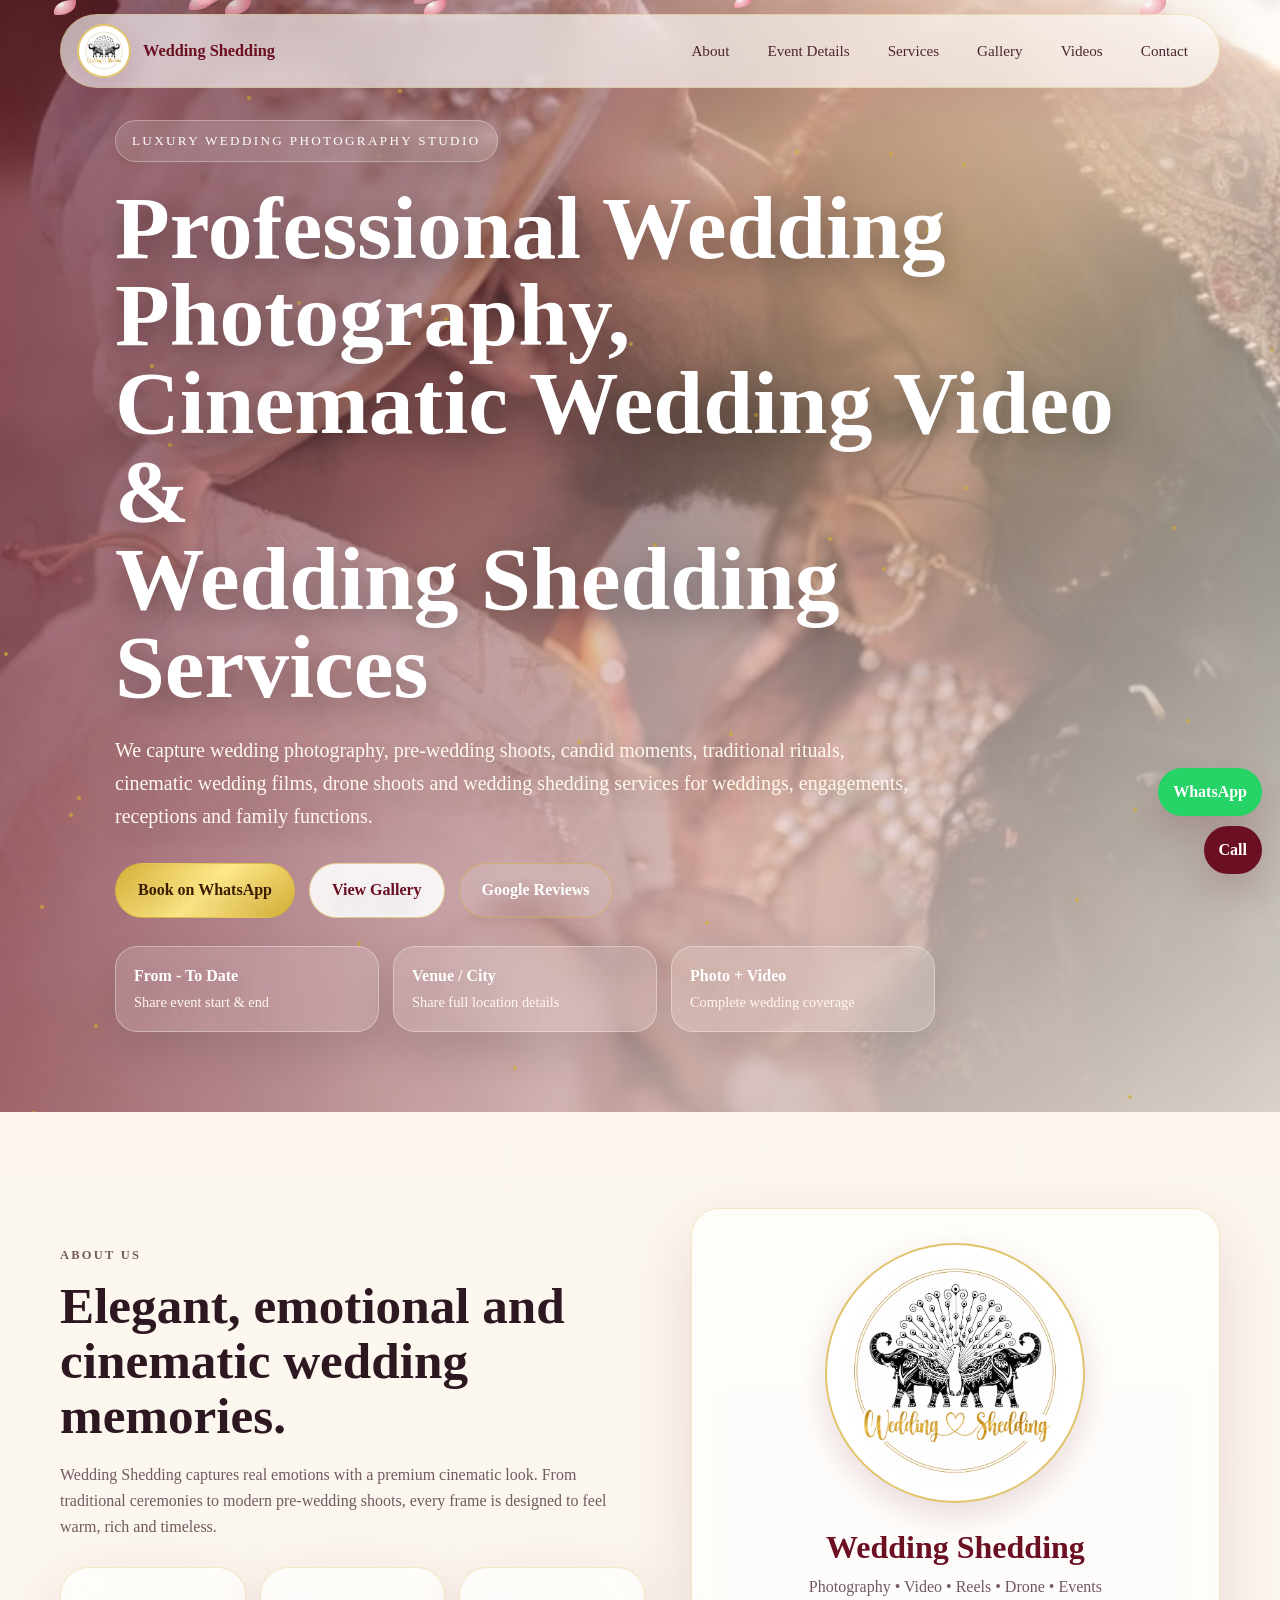
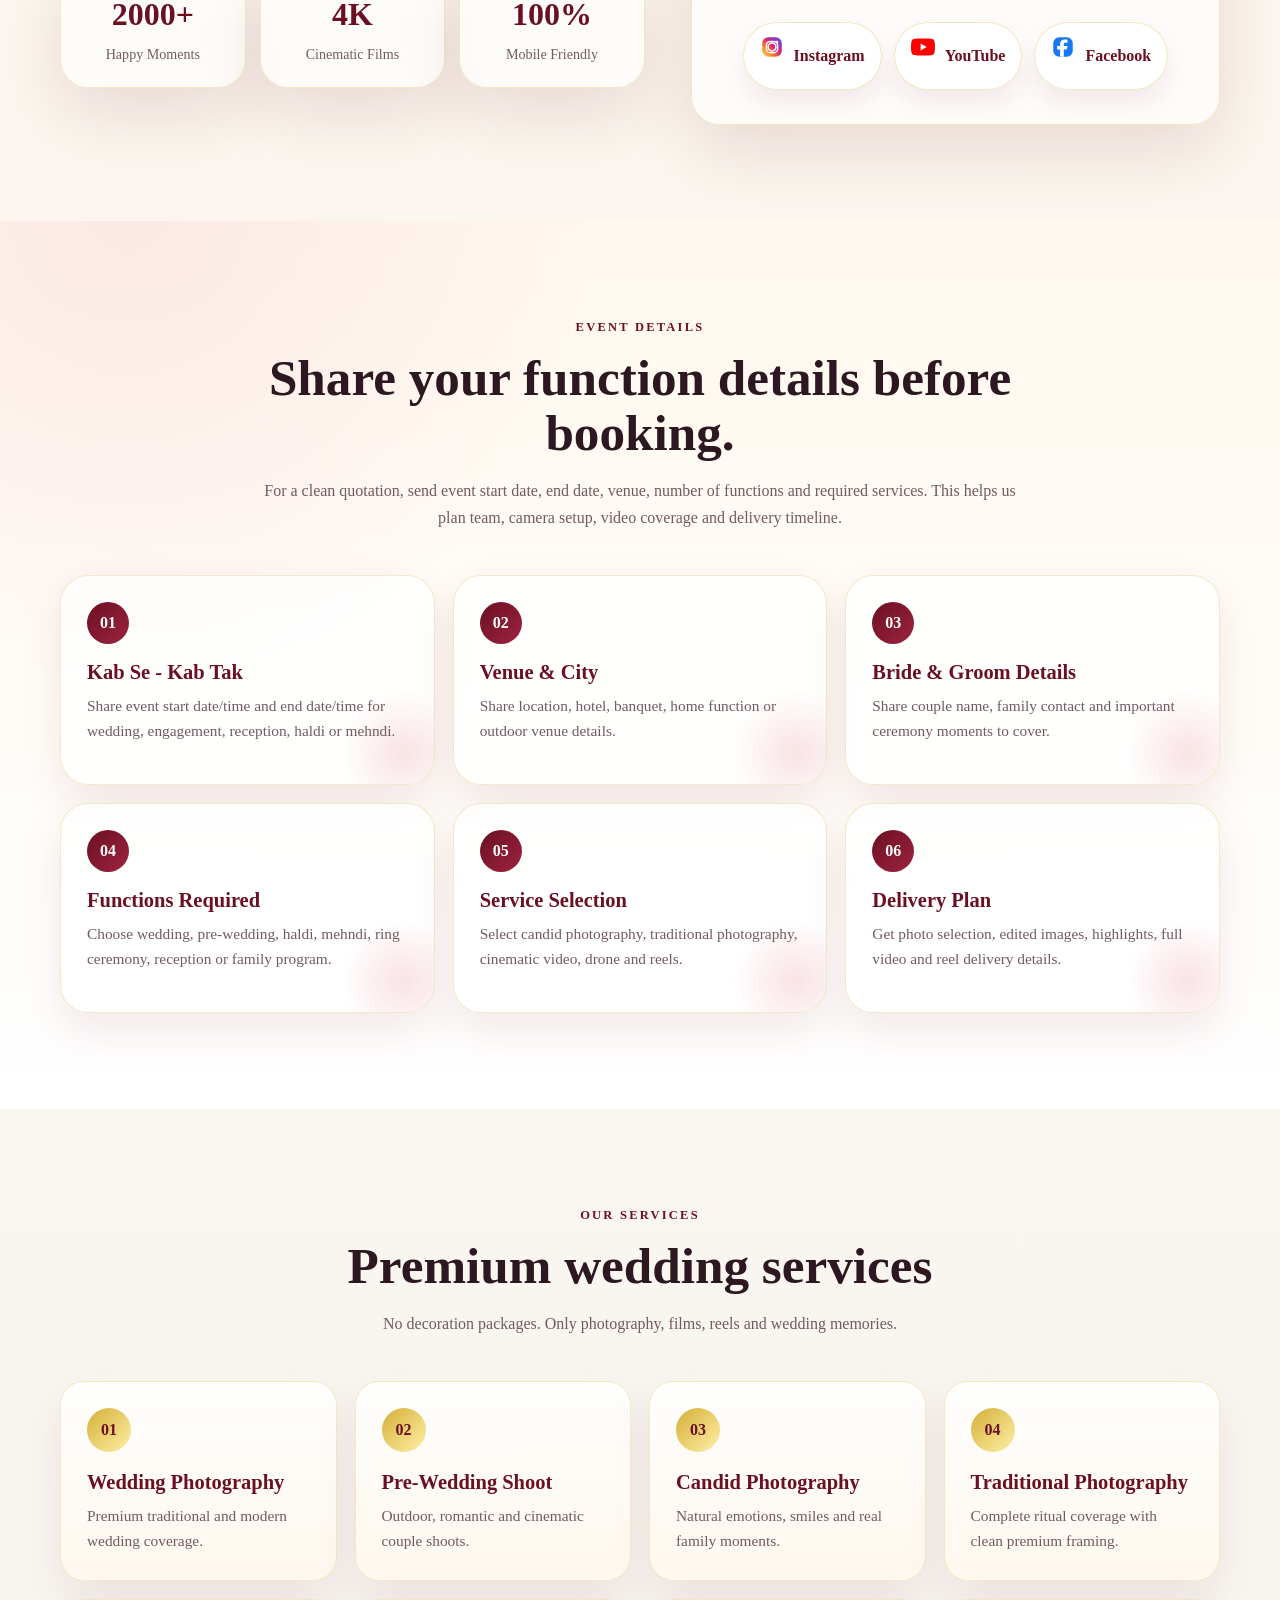
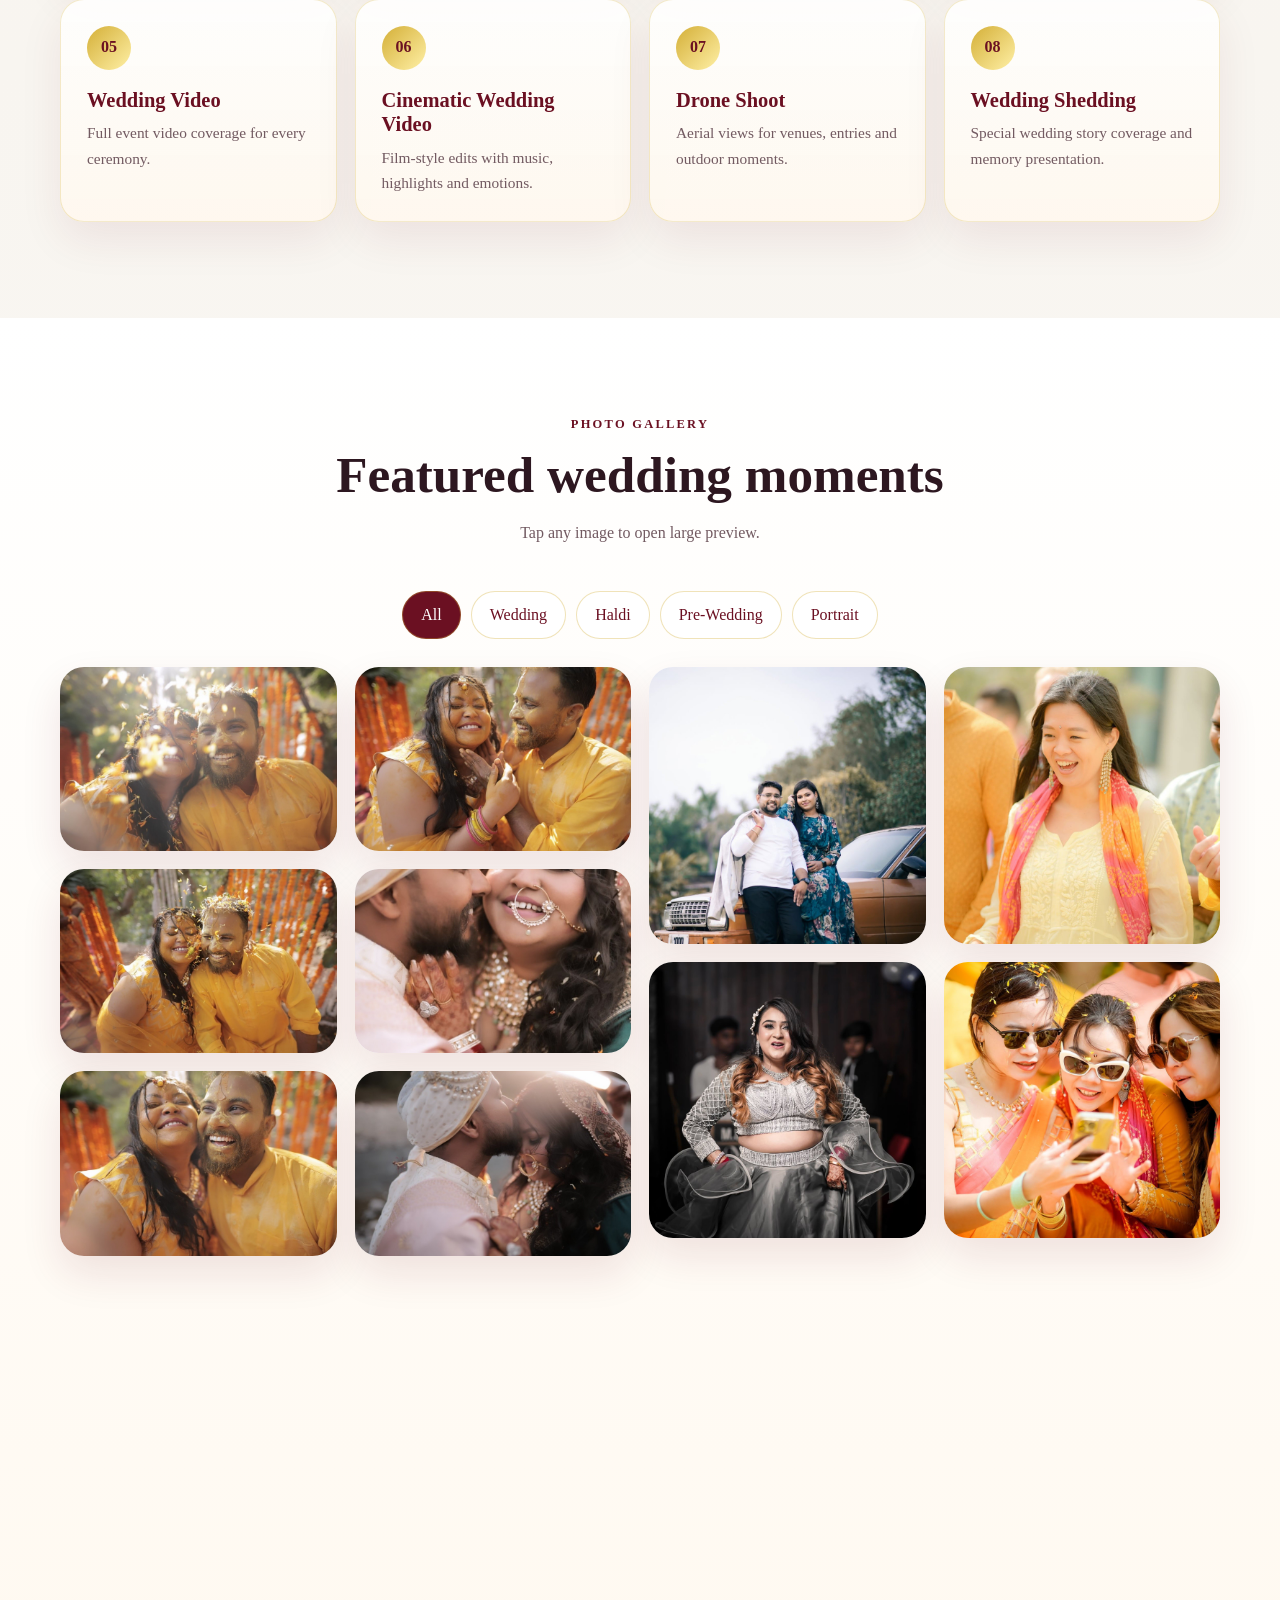
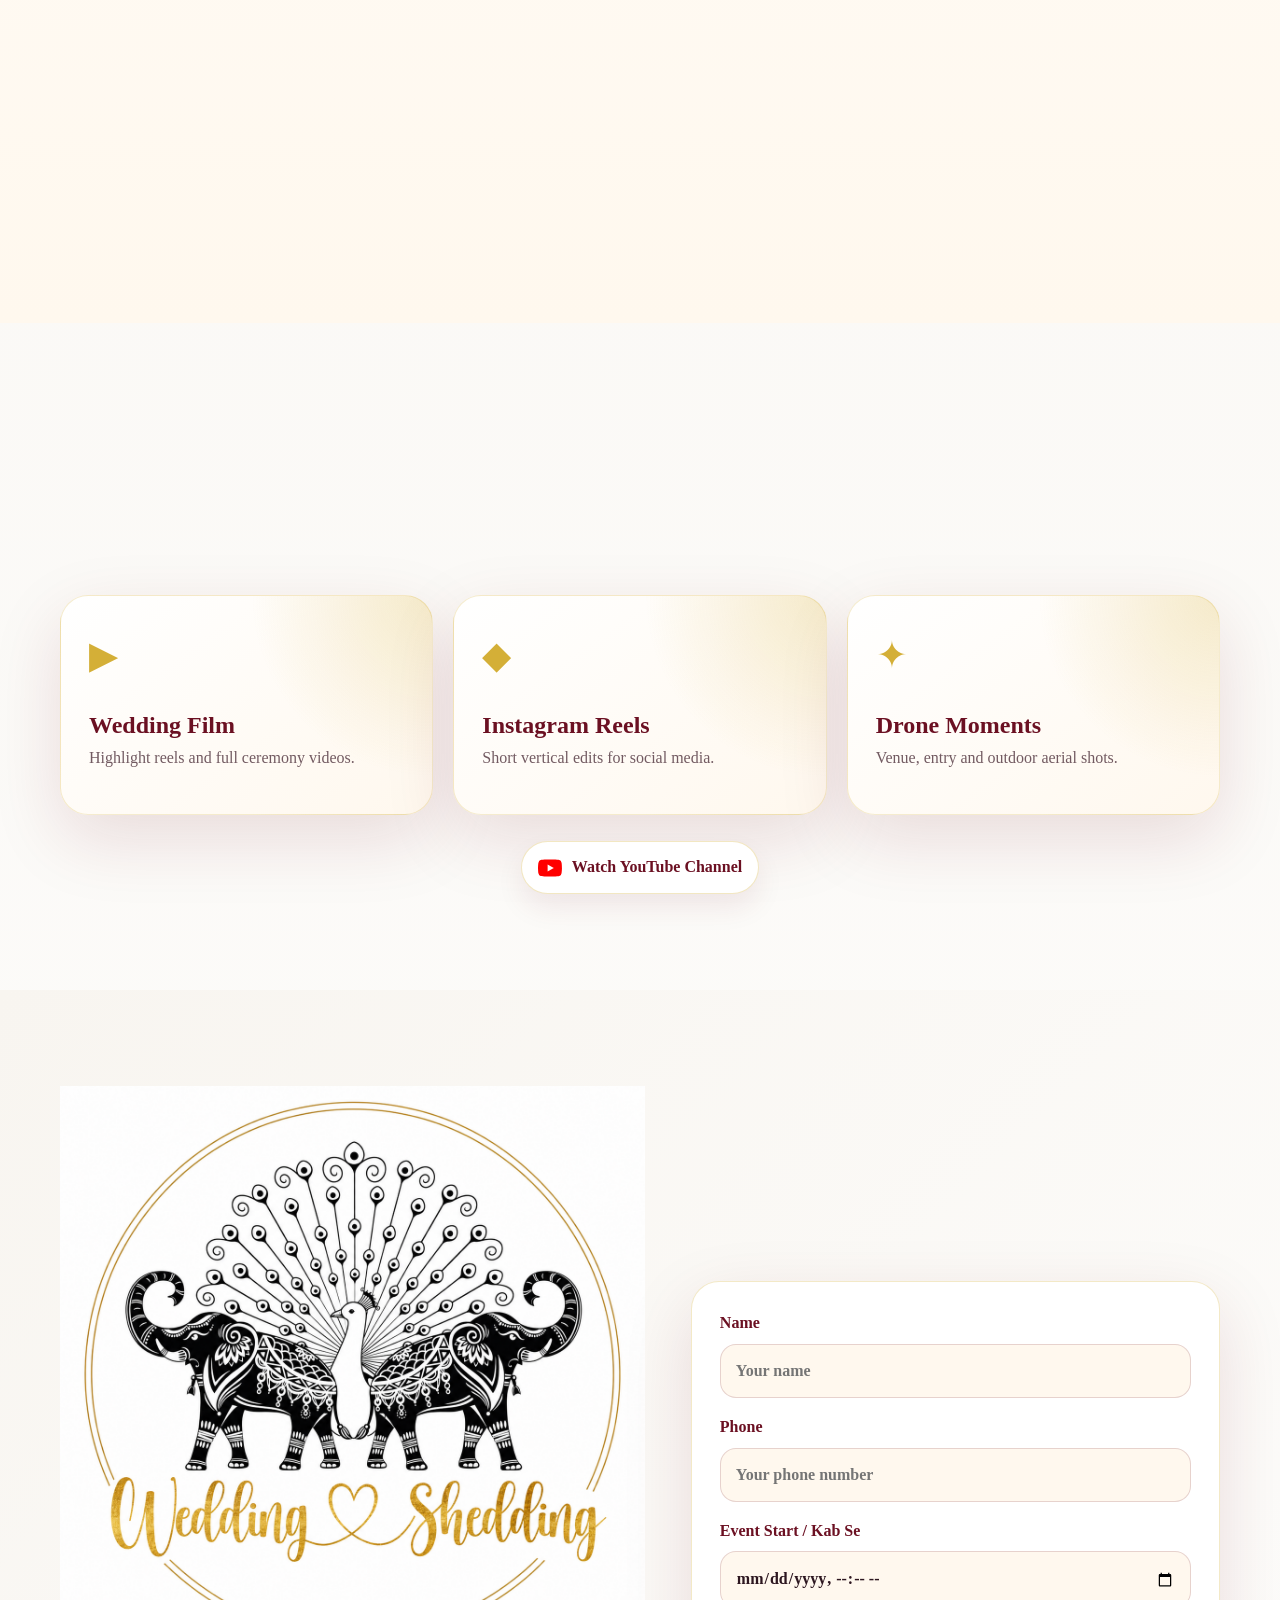
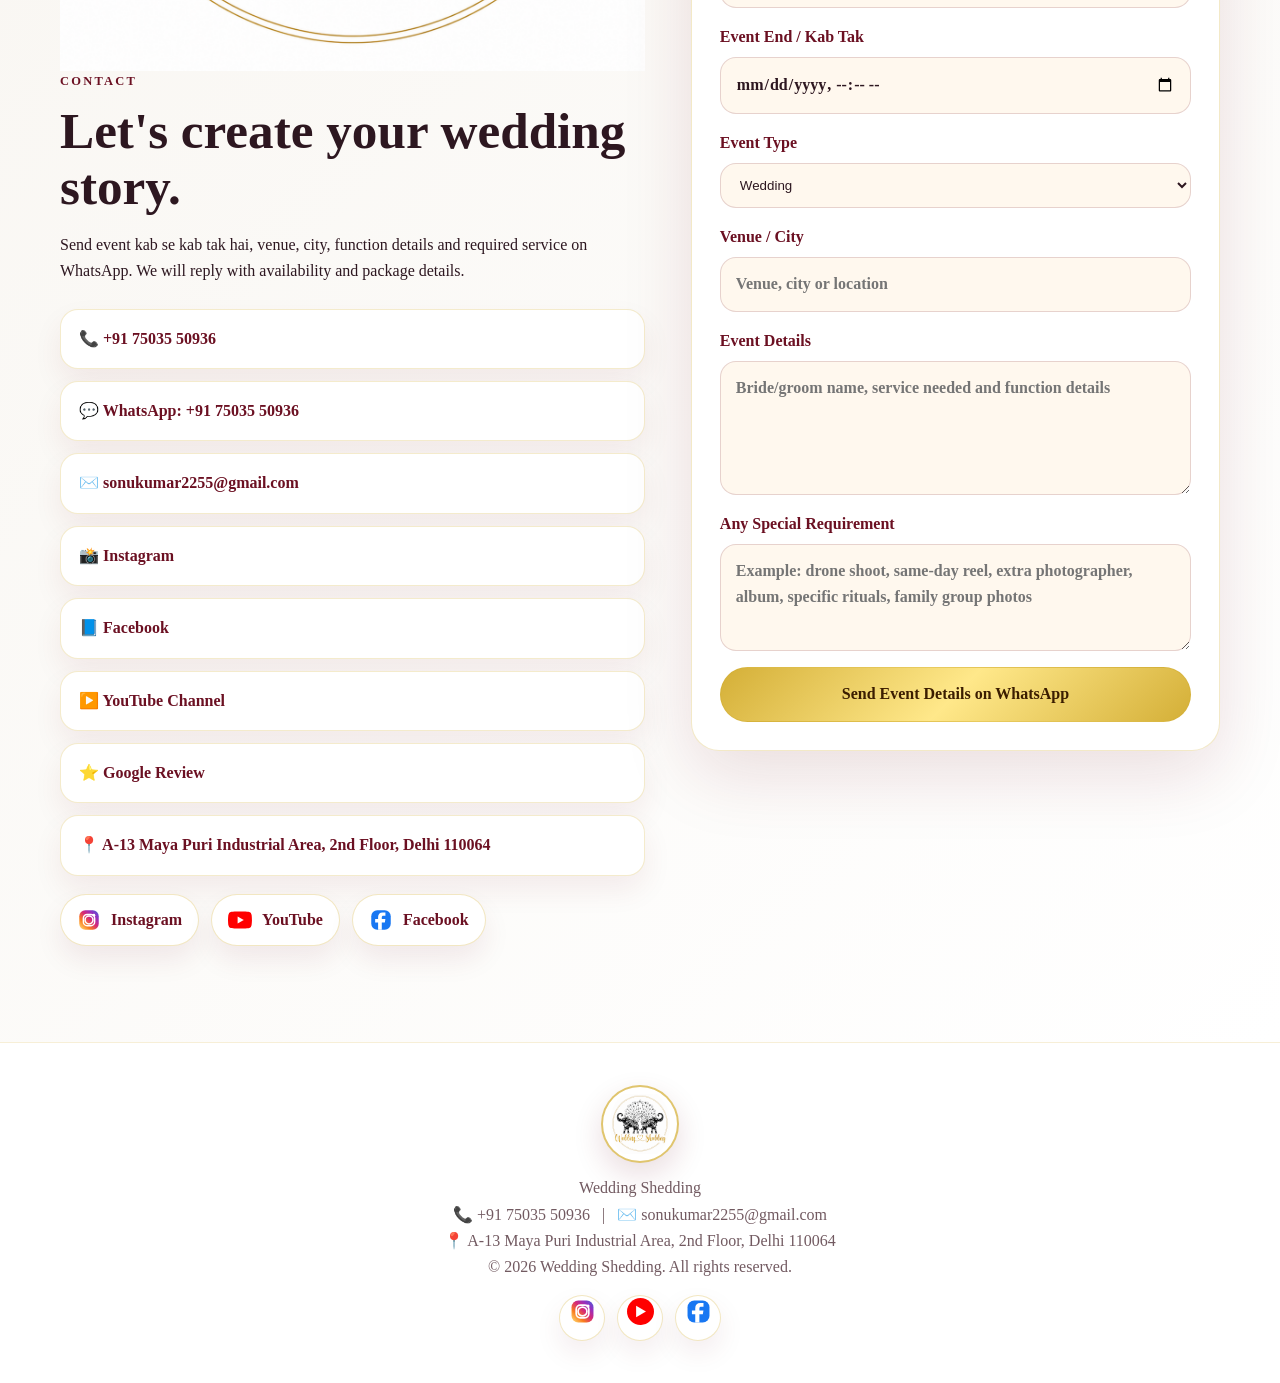
==== commit 13057e4d: "Add files via upload" ====
--- a/index.html
+++ b/index.html
@@ -9,7 +9,7 @@
   <meta name="theme-color" content="#fff8ee">
   <meta property="og:title" content="Wedding Shedding">
   <meta property="og:description" content="Professional wedding photography, cinematic videos, reels and wedding shedding services.">
-  <meta property="og:image" content="assets/images/hero.jpg">
+  <meta property="og:image" content="assets/images/logo.png">
   <link rel="icon" href="assets/images/logo.png">
   <link rel="stylesheet" href="assets/css/style.css">
 </head>
@@ -48,7 +48,7 @@
           <a class="btn ghost" href="https://g.page/r/CaNUqaPpp9tuEBM/review" target="_blank" rel="noopener">Google Reviews</a>
         </div>
         <div class="hero-mini-cards" aria-label="Quick event details">
-          <div><strong>Event Date</strong><span>Book your wedding date</span></div>
+          <div><strong>From - To Date</strong><span>Share event start & end</span></div>
           <div><strong>Venue / City</strong><span>Share full location details</span></div>
           <div><strong>Photo + Video</strong><span>Complete wedding coverage</span></div>
         </div>
@@ -62,7 +62,7 @@
           <h2>Elegant, emotional and cinematic wedding memories.</h2>
           <p>Wedding Shedding captures real emotions with a premium cinematic look. From traditional ceremonies to modern pre-wedding shoots, every frame is designed to feel warm, rich and timeless.</p>
           <div class="stats">
-            <div><strong>500+</strong><span>Happy Moments</span></div>
+            <div><strong>2000+</strong><span>Happy Moments</span></div>
             <div><strong>4K</strong><span>Cinematic Films</span></div>
             <div><strong>100%</strong><span>Mobile Friendly</span></div>
           </div>
@@ -91,10 +91,10 @@
         <div class="section-head reveal">
           <p class="section-kicker">Event Details</p>
           <h2>Share your function details before booking.</h2>
-          <p>For a clean quotation, send date, venue, number of functions and required services. This helps us plan team, camera setup, video coverage and delivery timeline.</p>
+          <p>For a clean quotation, send event start date, end date, venue, number of functions and required services. This helps us plan team, camera setup, video coverage and delivery timeline.</p>
         </div>
         <div class="event-grid">
-          <article class="event-card reveal"><span>01</span><h3>Wedding Date</h3><p>Tell us the exact date and time of wedding, engagement, reception, haldi or mehndi.</p></article>
+          <article class="event-card reveal"><span>01</span><h3>Kab Se - Kab Tak</h3><p>Share event start date/time and end date/time for wedding, engagement, reception, haldi or mehndi.</p></article>
           <article class="event-card reveal"><span>02</span><h3>Venue & City</h3><p>Share location, hotel, banquet, home function or outdoor venue details.</p></article>
           <article class="event-card reveal"><span>03</span><h3>Bride & Groom Details</h3><p>Share couple name, family contact and important ceremony moments to cover.</p></article>
           <article class="event-card reveal"><span>04</span><h3>Functions Required</h3><p>Choose wedding, pre-wedding, haldi, mehndi, ring ceremony, reception or family program.</p></article>
@@ -183,15 +183,20 @@
 
     <section class="section contact" id="contact">
       <div class="container two-col">
-        <div class="reveal">
+        <div class="reveal contact-brand-block">
+          <span class="contact-logo-circle"><img src="assets/images/logo.png" alt="Wedding Shedding logo"></span>
           <p class="section-kicker">Contact</p>
-          <h2>Book your wedding date</h2>
-          <p>Send your wedding date, venue, city, function details and required service on WhatsApp. We will reply with availability and package details.</p>
+          <h2>Let's create your wedding story.</h2>
+          <p>Send event kab se kab tak hai, venue, city, function details and required service on WhatsApp. We will reply with availability and package details.</p>
           <div class="contact-list">
-            <a href="tel:+917503550936">Call: +91 7503550936</a>
-            <a href="https://wa.me/917503550936" target="_blank" rel="noopener">WhatsApp: +91 7503550936</a>
-            <a href="https://g.page/r/CaNUqaPpp9tuEBM/review" target="_blank" rel="noopener">Google Review</a>
-            <a href="https://www.youtube.com/@weddingshedding2308" target="_blank" rel="noopener">YouTube Channel</a>
+            <a href="tel:+917503550936">📞 +91 75035 50936</a>
+            <a href="https://wa.me/917503550936" target="_blank" rel="noopener">💬 WhatsApp: +91 75035 50936</a>
+            <a href="mailto:sonukumar2255@gmail.com">✉️ sonukumar2255@gmail.com</a>
+            <a href="https://www.instagram.com/weddingshedding_0?igsh=Mmc3cTNzMWtoZmJz" target="_blank" rel="noopener">📸 Instagram</a>
+            <a href="https://www.facebook.com/share/18152zhTNz/" target="_blank" rel="noopener">📘 Facebook</a>
+            <a href="https://www.youtube.com/@weddingshedding2308" target="_blank" rel="noopener">▶️ YouTube Channel</a>
+            <a href="https://g.page/r/CaNUqaPpp9tuEBM/review" target="_blank" rel="noopener">⭐ Google Review</a>
+            <a href="https://www.google.com/maps/search/?api=1&query=A-13%20Maya%20Puri%20Industrial%20Area%202nd%20Floor%20Delhi%20110064" target="_blank" rel="noopener">📍 A-13 Maya Puri Industrial Area, 2nd Floor, Delhi 110064</a>
           </div>
           <div class="social-row contact-social">
             <a class="social-btn instagram" href="https://www.instagram.com/weddingshedding_0?igsh=Mmc3cTNzMWtoZmJz" target="_blank" rel="noopener" aria-label="Instagram">
@@ -208,7 +213,8 @@
         <form class="contact-form reveal delay" id="contactForm">
           <label>Name<input type="text" id="name" placeholder="Your name" required></label>
           <label>Phone<input type="tel" id="phone" placeholder="Your phone number" required></label>
-          <label>Event Date<input type="date" id="eventDate"></label>
+          <label>Event Start / Kab Se<input type="datetime-local" id="eventStart"></label>
+          <label>Event End / Kab Tak<input type="datetime-local" id="eventEnd"></label>
           <label>Event Type
             <select id="eventType">
               <option>Wedding</option>
@@ -220,7 +226,8 @@
             </select>
           </label>
           <label>Venue / City<input type="text" id="venue" placeholder="Venue, city or location"></label>
-          <label>Event Details<textarea id="message" rows="4" placeholder="Bride/groom name, service needed, function timing" required></textarea></label>
+          <label>Event Details<textarea id="message" rows="4" placeholder="Bride/groom name, service needed and function details" required></textarea></label>
+          <label>Any Special Requirement<textarea id="specialRequirement" rows="3" placeholder="Example: drone shoot, same-day reel, extra photographer, album, specific rituals, family group photos"></textarea></label>
           <button class="btn primary" type="submit">Send Event Details on WhatsApp</button>
         </form>
       </div>
@@ -229,6 +236,9 @@
 
   <footer class="footer">
     <span class="footer-logo-circle"><img src="assets/images/logo.png" alt="Wedding Shedding logo"></span>
+    <p class="footer-title">Wedding Shedding</p>
+    <p>📞 +91 75035 50936 &nbsp; | &nbsp; ✉️ sonukumar2255@gmail.com</p>
+    <p>📍 A-13 Maya Puri Industrial Area, 2nd Floor, Delhi 110064</p>
     <p>© <span id="year"></span> Wedding Shedding. All rights reserved.</p>
     <div class="social-row centered footer-social">
       <a class="social-icon-only" href="https://www.instagram.com/weddingshedding_0?igsh=Mmc3cTNzMWtoZmJz" target="_blank" rel="noopener" aria-label="Instagram"><img src="assets/icons/instagram.svg" alt="Instagram logo"></a>
